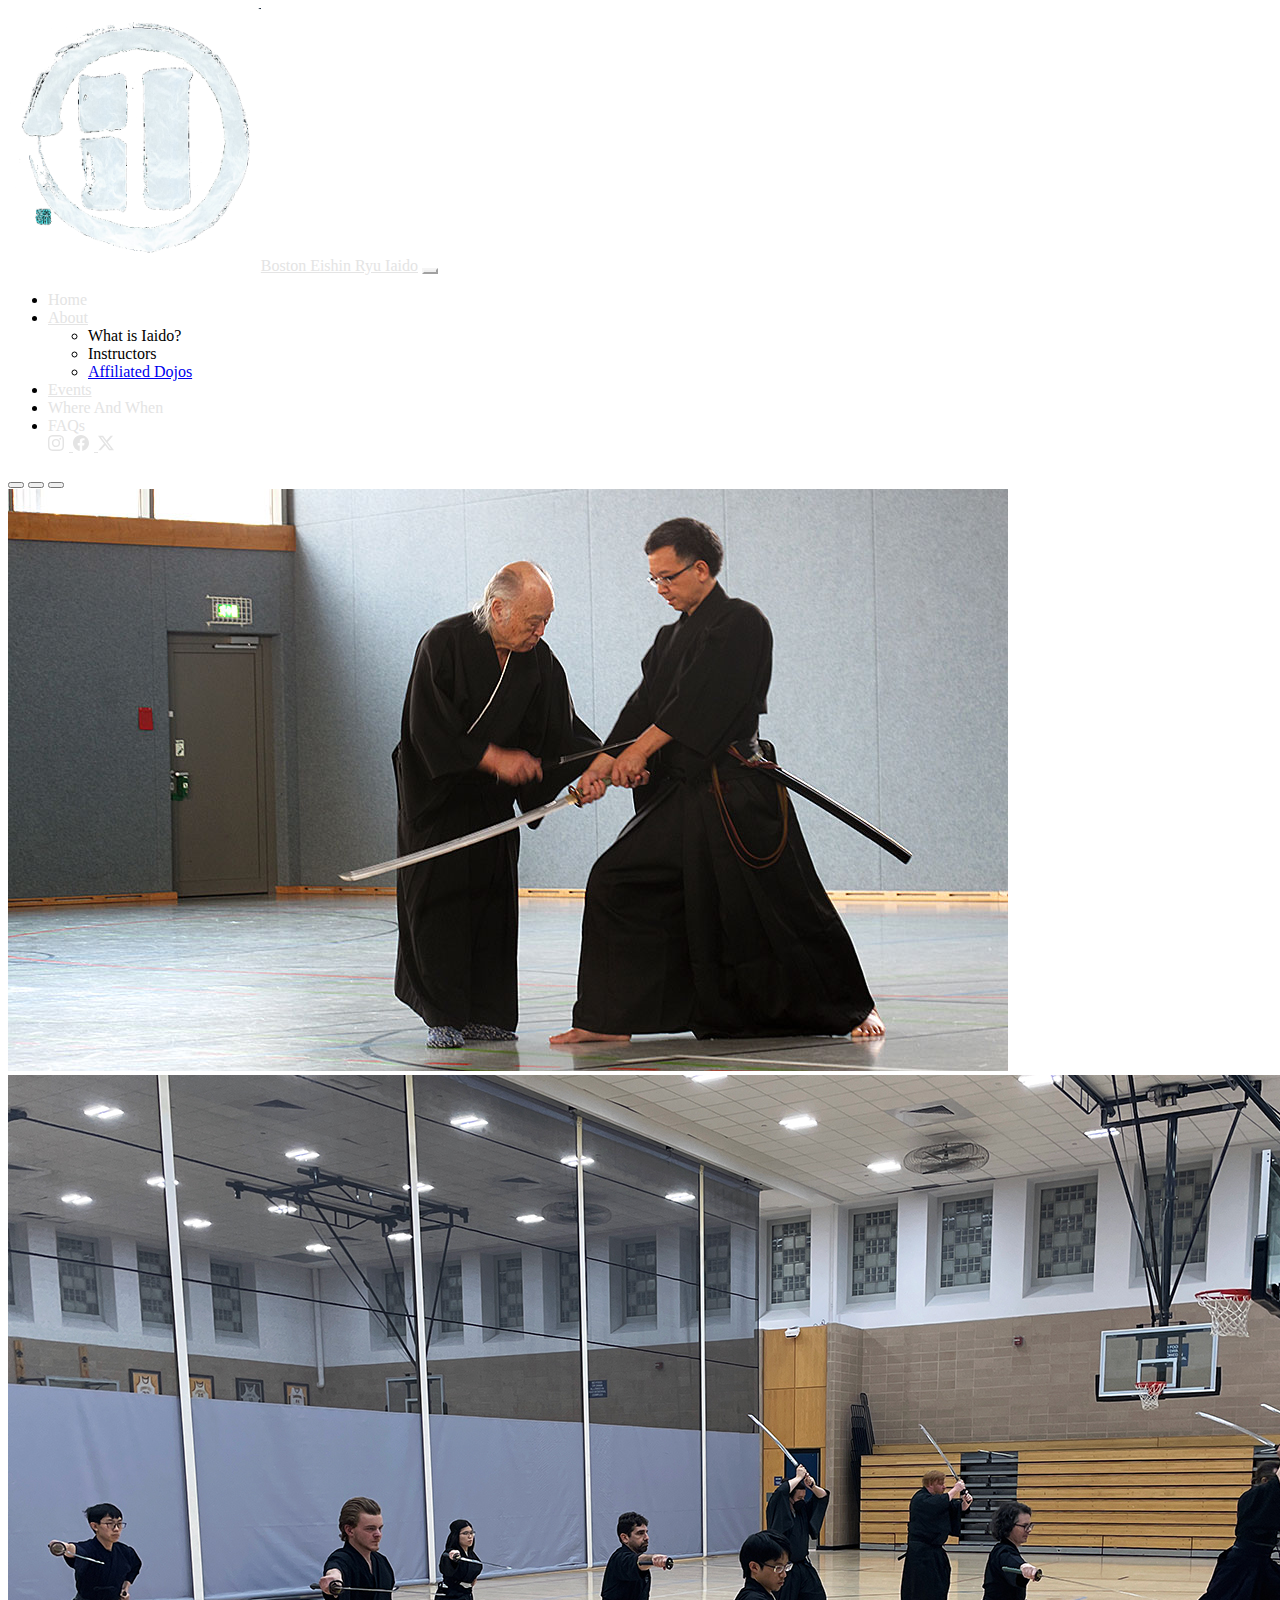
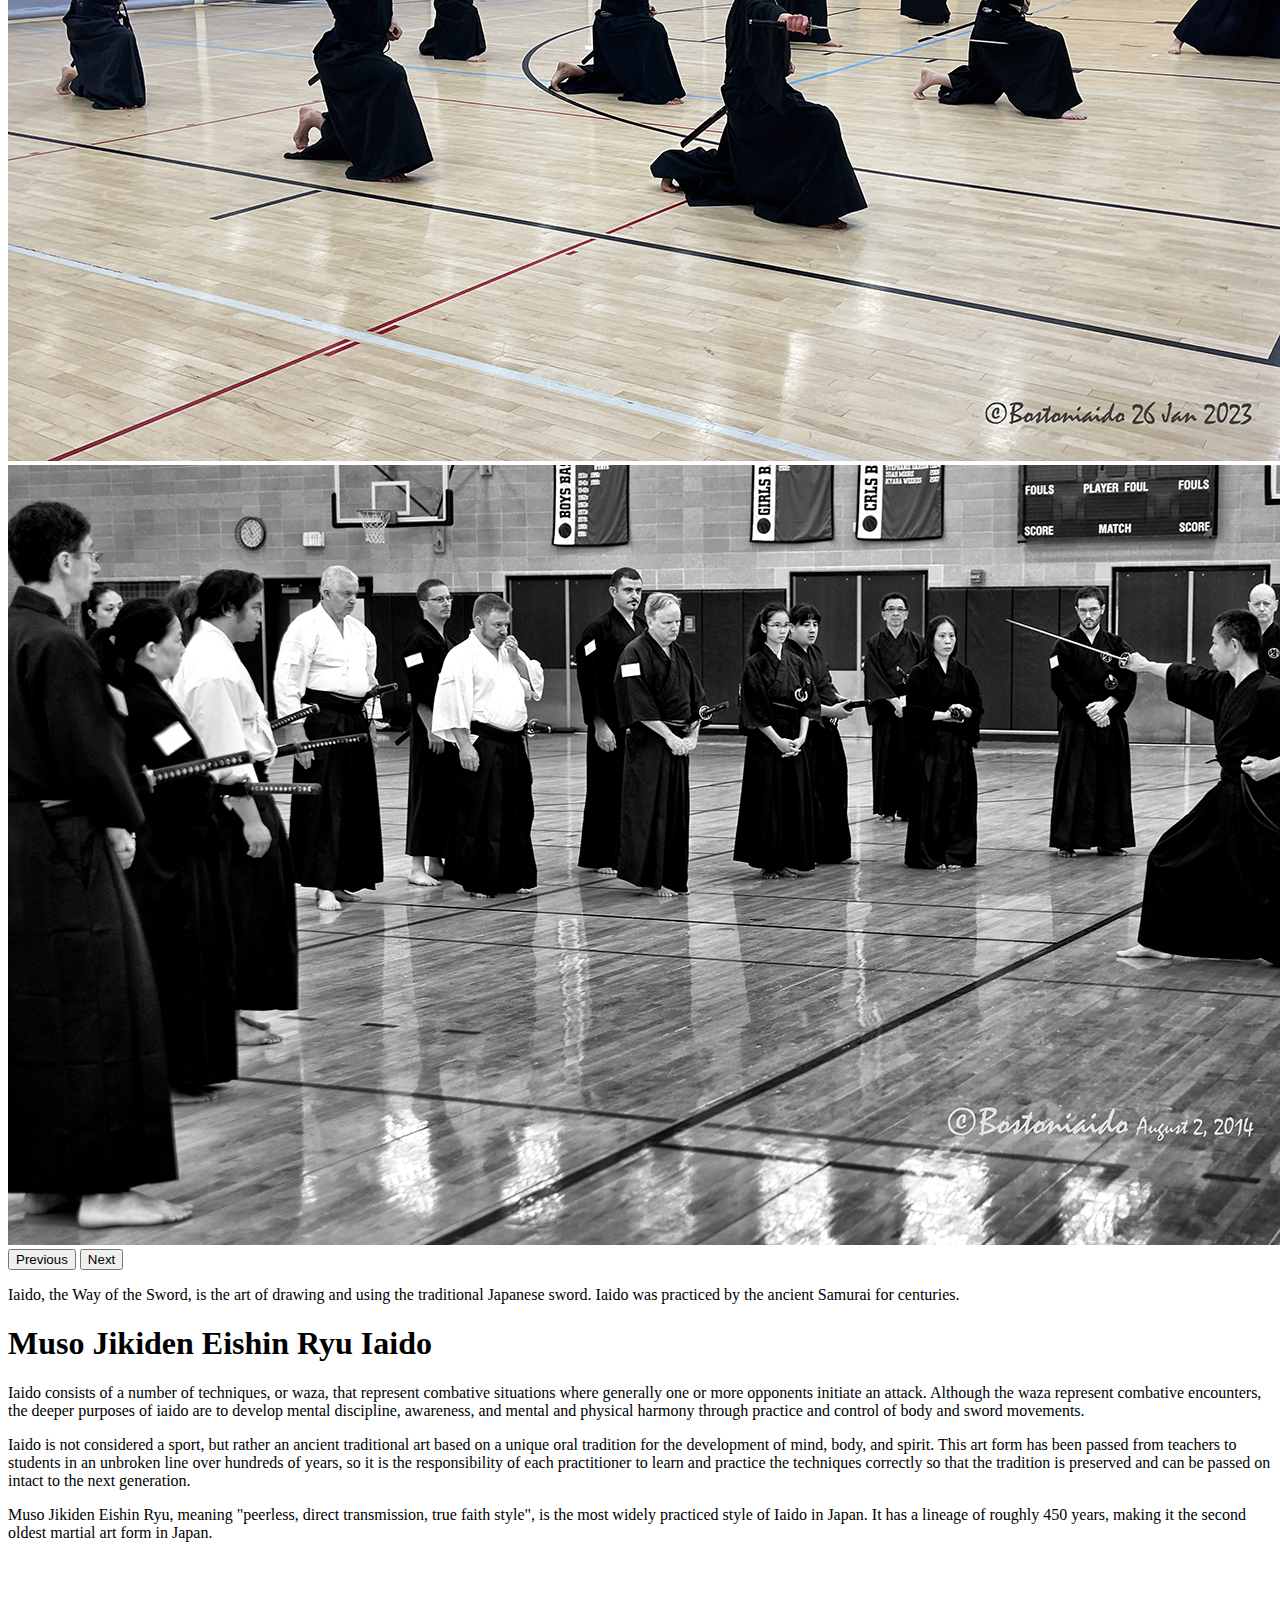
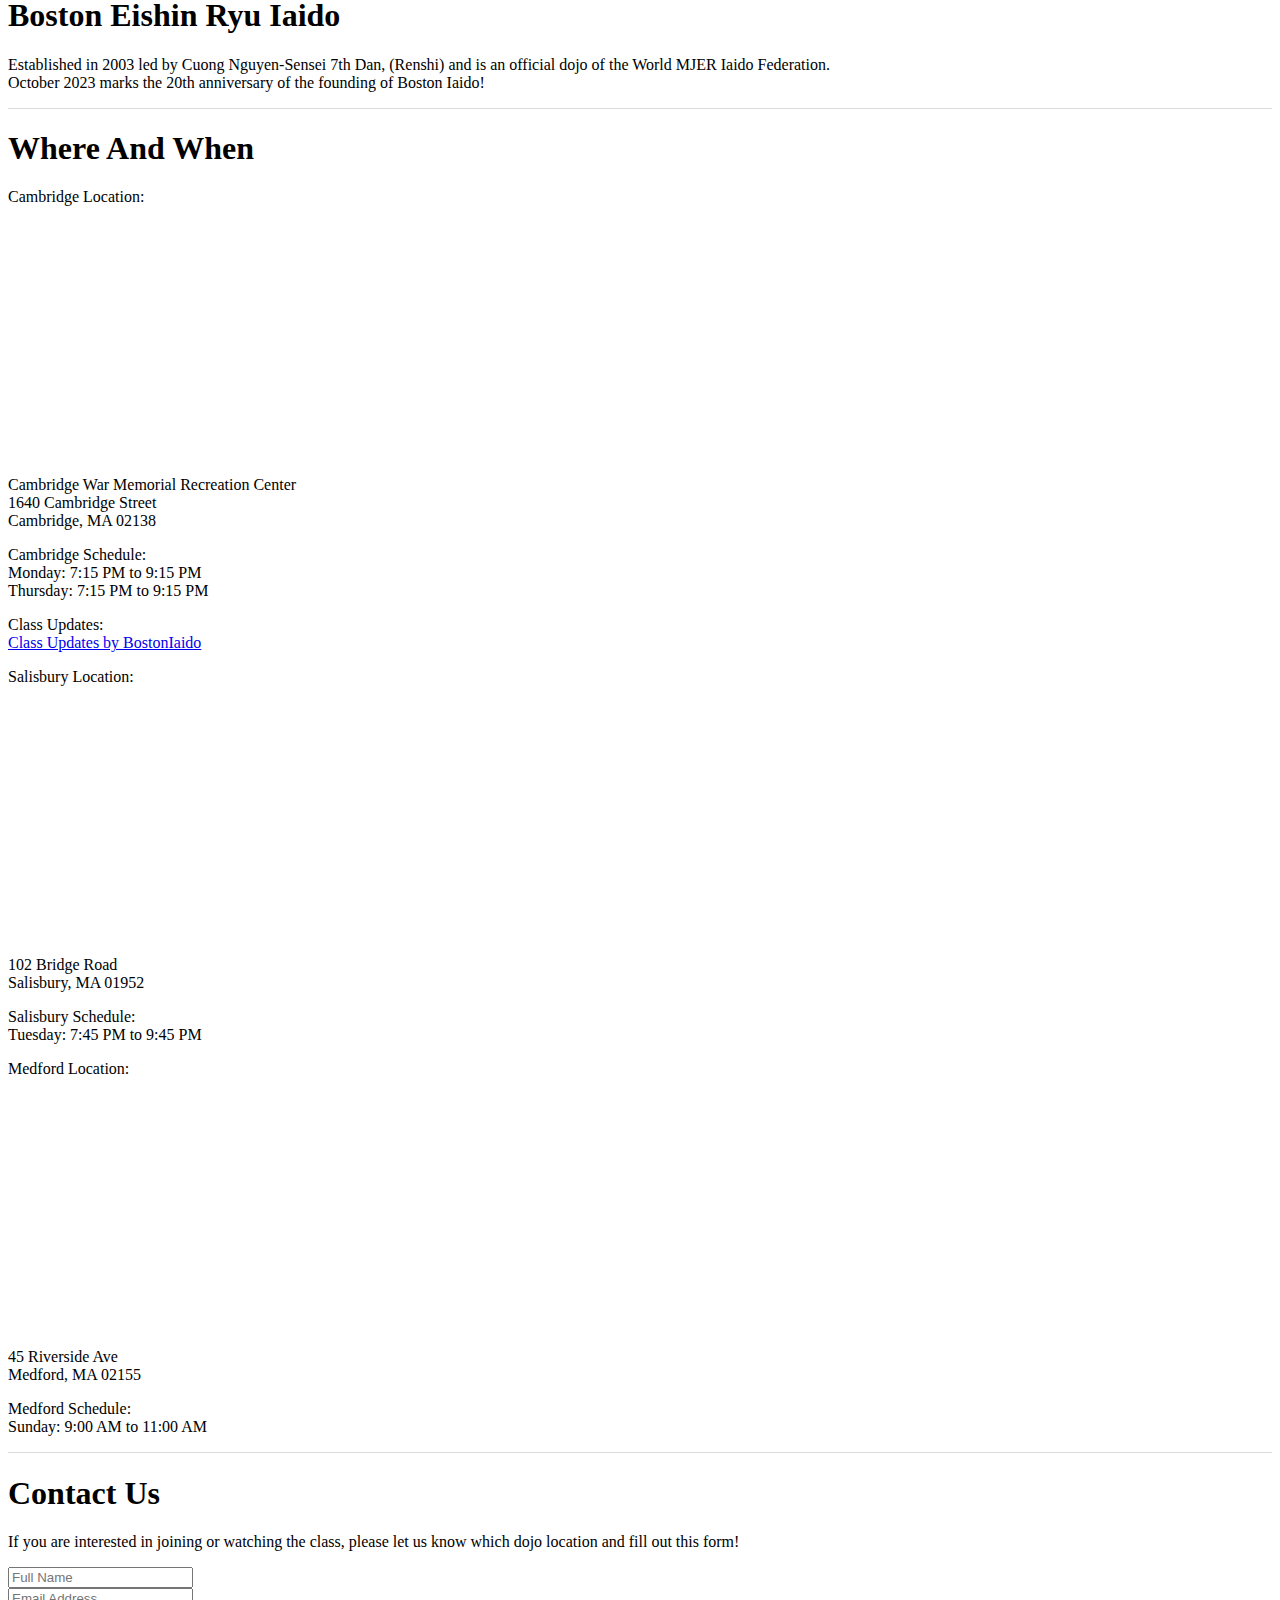
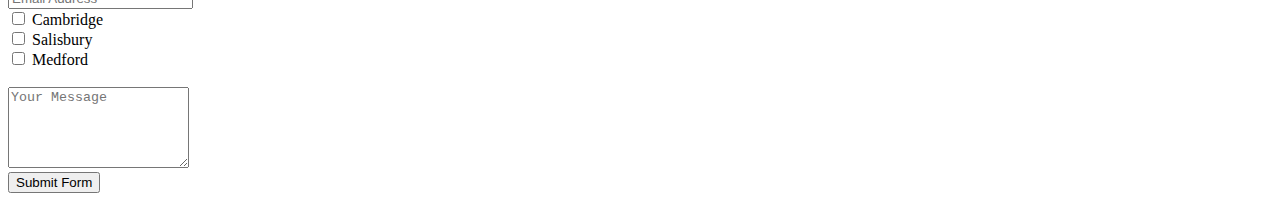
==== index.html @ 8127ebe7 "Changed type to button" ====
<!doctype html>
<html lang="en">

<head>
  <link rel="icon" href="/favicon.ico" type="image/x-icon">
  <link rel="shortcut icon" href="/favicon.ico" type="image/x-icon">

  <!-- Google tag (gtag.js) -->
  <script async src="https://www.googletagmanager.com/gtag/js?id=G-8R2C1CS8EH"></script>
  <script>
   window.dataLayer = window.dataLayer || [];
   function gtag(){dataLayer.push(arguments);}
   gtag('js', new Date());

   gtag('config', 'G-8R2C1CS8EH');
  </script>
  <!-- End Google tag (gtag.js) -->
  
  <!-- Microsoft Clarity -->
  <script type="text/javascript">
    (function(c,l,a,r,i,t,y){
        c[a]=c[a]||function(){(c[a].q=c[a].q||[]).push(arguments)};
        t=l.createElement(r);t.async=1;t.src="https://www.clarity.ms/tag/"+i;
        y=l.getElementsByTagName(r)[0];y.parentNode.insertBefore(t,y);
    })(window, document, "clarity", "script", "m8gwt86r9n");
</script>
<!-- End Microsoft Clarity -->
  <meta charset="utf-8">
  <meta name="viewport" content="width=device-width, initial-scale=1">
  <title>Boston Iaido</title>
  <link href="https://cdn.jsdelivr.net/npm/bootstrap@5.2.3/dist/css/bootstrap.min.css" rel="stylesheet"
    integrity="sha384-rbsA2VBKQhggwzxH7pPCaAqO46MgnOM80zW1RWuH61DGLwZJEdK2Kadq2F9CUG65" crossorigin="anonymous">
  <link href="style.css" rel="stylesheet">
</head>

<body>
  <!-- navigation -->
  <nav class="navbar navbar-expand-lg bg-dark">
    <div class="container">
      <a class="navbar-brand" href="#"><img src="20090302-BostonIaidoMon-white.png"
          class="logo d-inline-block align-middle" alt="..." />Boston Eishin Ryu Iaido</a>
      <button class="navbar-toggler ml-auto custom-toggler" type="button" data-bs-toggle="collapse" data-bs-target="#navbarSupportedContent"
        aria-controls="navbarSupportedContent" aria-expanded="false" aria-label="Toggle navigation">
        <span class="navbar-toggler-icon"></span>
      </button>
      <div class="collapse navbar-collapse" id="navbarSupportedContent">
        <ul class="navbar-nav me-auto mb-2 mb-lg-0">
          <li class="nav-item">
            <a class="nav-link active" aria-current="page" role="button" id="home">Home</a>
          </li>
          <li class="nav-item dropdown">
            <a class="nav-link dropdown-toggle" href="#" role="button" data-bs-toggle="dropdown" aria-expanded="false">
              About</a>
            <ul class="dropdown-menu">
              <li><a class="dropdown-item" role="button" id="history">What is Iaido?</a></li>
              <li><a class="dropdown-item" role="button" id="instructors">Instructors</a></li>
              <li><a class="dropdown-item" href="https://mjer-iaido.github.io/en/dojos/" id="dojos">Affiliated Dojos</a></li>
            </ul>
          </li>
          <li class="nav-item">
            <a class="nav-link" href="#events" id="events">Events</a>
          </li>
          <li class="nav-item">
            <a class="nav-link" role="button" id="location">Where And When</a>
          </li>
          <li class="nav-item">
            <a class="nav-link" role="#faqs" id="faqs">FAQs</a>
          </li>
          <!-- <li class="nav-item">
            <a class="nav-link" role="button" id="contact">Contact Us</a>
          </li> -->
          <div>
            <div class="d-flex ms-auto">
            <a class="nav-link" href="https://www.instagram.com/boston.iaido/">
              <svg style="margin-right: 5px;" xmlns="http://www.w3.org/2000/svg" width="16" height="16" fill="currentColor" class="bi bi-instagram" viewBox="0 0 16 16">
                <path d="M8 0C5.829 0 5.556.01 4.703.048 3.85.088 3.269.222 2.76.42a3.9 3.9 0 0 0-1.417.923A3.9 3.9 0 0 0 .42 2.76C.222 3.268.087 3.85.048 4.7.01 5.555 0 5.827 0 8.001c0 2.172.01 2.444.048 3.297.04.852.174 1.433.372 1.942.205.526.478.972.923 1.417.444.445.89.719 1.416.923.51.198 1.09.333 1.942.372C5.555 15.99 5.827 16 8 16s2.444-.01 3.298-.048c.851-.04 1.434-.174 1.943-.372a3.9 3.9 0 0 0 1.416-.923c.445-.445.718-.891.923-1.417.197-.509.332-1.09.372-1.942C15.99 10.445 16 10.173 16 8s-.01-2.445-.048-3.299c-.04-.851-.175-1.433-.372-1.941a3.9 3.9 0 0 0-.923-1.417A3.9 3.9 0 0 0 13.24.42c-.51-.198-1.092-.333-1.943-.372C10.443.01 10.172 0 7.998 0zm-.717 1.442h.718c2.136 0 2.389.007 3.232.046.78.035 1.204.166 1.486.275.373.145.64.319.92.599s.453.546.598.92c.11.281.24.705.275 1.485.039.843.047 1.096.047 3.231s-.008 2.389-.047 3.232c-.035.78-.166 1.203-.275 1.485a2.5 2.5 0 0 1-.599.919c-.28.28-.546.453-.92.598-.28.11-.704.24-1.485.276-.843.038-1.096.047-3.232.047s-2.39-.009-3.233-.047c-.78-.036-1.203-.166-1.485-.276a2.5 2.5 0 0 1-.92-.598 2.5 2.5 0 0 1-.6-.92c-.109-.281-.24-.705-.275-1.485-.038-.843-.046-1.096-.046-3.233s.008-2.388.046-3.231c.036-.78.166-1.204.276-1.486.145-.373.319-.64.599-.92s.546-.453.92-.598c.282-.11.705-.24 1.485-.276.738-.034 1.024-.044 2.515-.045zm4.988 1.328a.96.96 0 1 0 0 1.92.96.96 0 0 0 0-1.92m-4.27 1.122a4.109 4.109 0 1 0 0 8.217 4.109 4.109 0 0 0 0-8.217m0 1.441a2.667 2.667 0 1 1 0 5.334 2.667 2.667 0 0 1 0-5.334"/>
              </svg>
            </a>
            <a class="nav-link" href="https://www.facebook.com/iaido.Boston">
              <svg style="margin-right: 5px;" xmlns="http://www.w3.org/2000/svg" width="16" height="16" fill="currentColor" class="bi bi-facebook" viewBox="0 0 16 16">
                <path d="M16 8.049c0-4.446-3.582-8.05-8-8.05C3.58 0-.002 3.603-.002 8.05c0 4.017 2.926 7.347 6.75 7.951v-5.625h-2.03V8.05H6.75V6.275c0-2.017 1.195-3.131 3.022-3.131.876 0 1.791.157 1.791.157v1.98h-1.009c-.993 0-1.303.621-1.303 1.258v1.51h2.218l-.354 2.326H9.25V16c3.824-.604 6.75-3.934 6.75-7.951"/>
              </svg>
            </a>
            <a class="nav-link" href="https://twitter.com/bostoniaido">
              <svg style="margin-right: 5px;" xmlns="http://www.w3.org/2000/svg" width="16" height="16" fill="currentColor" class="bi bi-twitter-x" viewBox="0 0 16 16">
                <path d="M12.6.75h2.454l-5.36 6.142L16 15.25h-4.937l-3.867-5.07-4.425 5.07H.316l5.733-6.57L0 .75h5.063l3.495 4.633L12.601.75Zm-.86 13.028h1.36L4.323 2.145H2.865z"/>
              </svg>
            </a>
            </div>
          </div>
        </ul>
      </div>
    </div>
  </nav>
  <!-- end navigation-->

  <!-- Space -->
  <div class="mt-5 mb-3" id="spacer"></div>

  <!-- Main Content Starts -->
  <div id="main">
  <!-- Carousel -->
  <!-- Putting this section into container with pb 4. Will modify spacing -->
  <div class="bottom-section-underline">
    <div class="container pb-4">
      <div id="carouselExampleFade" class="container carousel slide carousel-fade" data-bs-ride="carousel">
        <div class="carousel-indicators">
          <button type="button" data-bs-target="#carouselExampleIndicators" data-bs-slide-to="0" class="active"
            aria-current="true" aria-label="Slide 1"></button>
          <button type="button" data-bs-target="#carouselExampleIndicators" data-bs-slide-to="1"
            aria-label="Slide 2"></button>
          <button type="button" data-bs-target="#carouselExampleIndicators" data-bs-slide-to="2"
            aria-label="Slide 3"></button>
        </div>
        <div class="carousel-inner">
          <div class="carousel-item active" data-bs-interval="5000">
            <img src="IMG_1654w.jpg" class="d-block w-100" alt="...">
          </div>
          <div class="carousel-item" data-bs-interval="5000">
            <img src="IMG_5728aw.jpg" class="d-block w-100" alt="...">
          </div>
          <div class="carousel-item" data-bs-interval="5000">
            <img src="P1050290_08022014aw.jpg" class="d-block w-100" alt="...">
          </div>
        </div>
        <button class="carousel-control-prev" type="button" data-bs-target="#carouselExampleFade" data-bs-slide="prev">
          <span class="carousel-control-prev-icon" aria-hidden="true"></span>
          <span class="visually-hidden">Previous</span>
        </button>
        <button class="carousel-control-next" type="button" data-bs-target="#carouselExampleFade" data-bs-slide="next">
          <span class="carousel-control-next-icon" aria-hidden="true"></span>
          <span class="visually-hidden">Next</span>
        </button>
      </div>

      <div class="container mt-4 pb-4">
        <p class="text-center lead"> Iaido, the Way of the Sword, is the art of drawing and using the traditional
          Japanese sword. Iaido was practiced by the ancient Samurai for centuries.</p>
      </div>

      <div class="container">
        <h1 class="text-center display-6 mb-3 fw-semibold lh-small">Muso Jikiden Eishin Ryu Iaido</h1>
        <p class="">Iaido consists of a number of techniques, or waza, that represent combative situations where
          generally one or more opponents initiate an attack. Although the waza represent combative encounters, the
          deeper purposes of iaido are to develop mental discipline, awareness, and mental and physical harmony through
          practice and control of body and sword movements.

        <p class="">Iaido is not considered a sport, but rather an ancient traditional art based on a unique oral
          tradition for the development of mind, body, and spirit. This art form has been passed from teachers to
          students in an unbroken line over hundreds of years, so it is the responsibility of each practitioner to learn
          and practice the techniques correctly so that the tradition is preserved and can be passed on intact to the
          next generation. </p>

        <p class="">Muso Jikiden Eishin Ryu, meaning "peerless, direct transmission, true faith style", is the most
          widely practiced style of Iaido in Japan. It has a lineage of roughly 450 years, making it the second oldest
          martial art form in Japan.</p>
      </div>
<br>
      <div class="container">
        <h1 class="text-center display-6 mb-3 fw-semibold lh-small">Boston Eishin Ryu Iaido</h1>
        <p class="text-center">Established in 2003 led by Cuong Nguyen-Sensei 7th Dan, (Renshi) and is an official dojo of the World MJER Iaido Federation. <br> October 2023 marks the 20th anniversary of the founding of Boston Iaido!</p>
      </div>
    </div>
  </div>

  <!-- Class Schedule -->
  <div class="bottom-section-underline">
    <div class="mt-5 mb-3" id="spacer">
      <div class="container">
        <h1 class="text-center display-6 mb-3 fw-semibold lh-small" id="location">Where And When</h1>
        <div class="row justify-content-center">
          <div class="row">
            <div class="col">
              <p>Cambridge Location:<br>
                <div>
                <iframe
                  src="https://www.google.com/maps/embed?pb=!1m18!1m12!1m3!1d3505.1756891454265!2d-71.10993557461218!3d42.37471402663452!2m3!1f0!2f0!3f0!3m2!1i1024!2i768!4f13.1!3m3!1m2!1s0x89e37716f3ce0889%3A0x60896f2ae8ddbfac!2sBoston%20Iaido!5e0!3m2!1sen!2sus!4v1702438187904!5m2!1sen!2sus"
                  width="250" height="250" style="border:0;" allowfullscreen="" loading="lazy"
                  referrerpolicy="no-referrer-when-downgrade"></iframe><br>
              </div>
                  Cambridge War Memorial Recreation Center<br>
                  1640 Cambridge Street<br>
                  Cambridge, MA 02138</p>
                </div>
                <div class="col">
                  <p>Cambridge Schedule:<br>
                    Monday: 7:15 PM to 9:15 PM<br>
                    Thursday: 7:15 PM to 9:15 PM</p>
                </div>
                <div class="col-sm-4">
                  <p>Class Updates:<br>
                    <a class="twitter-timeline" data-width="520" data-height="300" data-theme="light"
                      href="https://twitter.com/bostoniaido?ref_src=twsrc%5Etfw" data-tweet-limit="1"
                      data-aria-polite="assertive">Class Updates by BostonIaido</a>
                </div>
              </div>
              <div class="row">
                <div class="col">
                  <p>Salisbury Location:<br>
                  <div>
                    <iframe src="https://www.google.com/maps/embed?pb=!1m18!1m12!1m3!1d13920.199470146217!2d-70.8820164694001!3d42.8229779722617!2m3!1f0!2f0!3f0!3m2!1i1024!2i768!4f13.1!3m3!1m2!1s0x89e2e1fc17c8e2f3%3A0xda9ff8179cc2cdf3!2sInternal%20Arts%20New%20England!5e0!3m2!1sen!2sus!4v1701328123618!5m2!1sen!2sus" width="250" height="250" style="border:0;" allowfullscreen="" loading="lazy" referrerpolicy="no-referrer-when-downgrade"></iframe><br>
                  </div>
                      102 Bridge Road<br>
                      Salisbury, MA 01952</p>
                    </div>
                    <div class="col">
                      <p>Salisbury Schedule:<br>
                        Tuesday: 7:45 PM to 9:45 PM<br>
                      </p>
                    </div>
                    <div class="col">
                    </div>
                  </div>
                  <div class="row">
                    <div class="col">
                      <p>Medford Location:<br>
                      <div>
                        <iframe src="https://www.google.com/maps/embed?pb=!1m14!1m8!1m3!1d2945.4896336149022!2d-71.10939295662307!3d42.4173117334005!3m2!1i1024!2i768!4f13.1!3m3!1m2!1s0x89e3714a7450a081%3A0xce5583c9da882e5b!2sXtreme%20Ninja%20Martial%20Arts%20%26%20Fitness%20Center!5e0!3m2!1sen!2sus!4v1722006908673!5m2!1sen!2sus" width="250" height="250" style="border:0;" allowfullscreen="" loading="lazy" referrerpolicy="no-referrer-when-downgrade"></iframe><br>
                      </div>
                          45 Riverside Ave<br>
                          Medford, MA 02155</p>
                        </div>
                        <div class="col">
                          <p>Medford Schedule:<br>
                            Sunday: 9:00 AM to 11:00 AM<br>
                      </p>
                    </div>
                    <div class="col">
                    </div>
                  </div>
                </div>
              </div>
            </div>
          </div>

  <!-- Contact -->
  <div class="mt-5 mb-3" id="spacer"></div>
  <div class="container pb-4">
    <h1 class="text-center display-6 mb-3 fw-semibold lh-small" id="contact">Contact Us</h1>
    <div class="container">
      <p class="text-center">If you are interested in joining or watching the class, please let us know which dojo location and fill out this form!</p>
    </div>
    <div class="container">
      <form id="contactUsForm" target="_blank" action="https://formsubmit.co/2d13ee5b4ce63284cf2979c6ce5e3352" method="POST" id="contactUsForm">
        <div class="form-group">
          <div class="row">
            <div class="col">
              <input type="text" id="nameInput" name="name" class="form-control" placeholder="Full Name" required>
            </div>
            <div class="col">
              <input type="email" id="emailInput" name="email" class="form-control" placeholder="Email Address" required>
            </div>
              </div>
              <div class="form-check form-check-inline">
                  <input class="form-check-input" type="checkbox" name="dojo" value="Cambridge" id="camDojo">
                  <label class="form-check-label" for="cambridge">
                      Cambridge
                  </label>
              </div>
              <div class="form-check form-check-inline">
                  <input class="form-check-input" type="checkbox" name="dojo" value="Salisbury" id="salDojo">
                  <label class="form-check-label" for="salisbury">
                      Salisbury
                  </label>
              </div>
              <div class="form-check form-check-inline">
                  <input class="form-check-input" type="checkbox" name="dojo" value="Medford" id="medDojo">
                  <label class="form-check-label" for="malden">
                     Medford
                  </label>
          </div>
        </div>
        <div class="form-group">
          <br>
          <textarea placeholder="Your Message" id="messageInput" class="form-control" name="message" rows="5" required></textarea>
          <br>
        </div>
        <div class="d-grid gap-2">
          <button type="button" class="btn btn-dark btn-primary" id="btn">Submit Form</button>
      </div>
          <input type="hidden" name="_cc" value="cmtaylor@gmail.com,cmtaylor978@gmail.com">
          <input type="hidden" id="subjectline" name="_subject" value="Boston Iaido Interest!">
          <input type="hidden" id="dojoLine" name="dojo" value="dojo names should overwrite this">
      </form>
    </div>
  </div>
</div>
<!-- Main Content Ends -->

<div id="other"></div>


  <!-- JS script here -->
  <script src="https://code.jquery.com/jquery-1.12.0.min.js"></script>
  <script src="https://cdn.jsdelivr.net/npm/bootstrap@5.2.3/dist/js/bootstrap.bundle.min.js"
    integrity="sha384-kenU1KFdBIe4zVF0s0G1M5b4hcpxyD9F7jL+jjXkk+Q2h455rYXK/7HAuoJl+0I4"
    crossorigin="anonymous"></script>
  <script src="switch_view.js"></script>
  <script async src="https://platform.twitter.com/widgets.js" charset="utf-8"></script>

</body>

</html>
---- style.css ----
.navbar-nav .nav-link.active, .navbar-nav .show > .nav-link  {
    color: #E4E4E4;

}

.nav-link {
    color: #E4E4E4;

}

.custom-toggler .navbar-toggler-icon {
    background-image: url("data:image/svg+xml,%3csvg xmlns='http://www.w3.org/2000/svg' viewBox='0 0 32 32'%3e%3cpath stroke='rgba(245, 245, 245, 0.8)' stroke-linecap='round' stroke-miterlimit='10' stroke-width='2' d='M4 7h22M4 15h22M4 23h22'/%3e%3c/svg%3e");
}

.custom-toggler.navbar-toggler {
    border-color: whitesmoke;
}

.navbar-brand {
    color: #E4E4E4; 
}

.navbar-brand:hover {
    color: pink;
}

.nav-link:hover {
    color:rgb(0, 136, 255);
}

.logo {
    /* max-width: 35%; */
    width: 20%;
    height: auto;
}

.carousel-inner img {
    margin: auto;
    padding-top: 50;
}

.bottom-section-underline {
    border-bottom: 1px solid rgb(219, 217, 217);
}

.socials {
    margin-right: 10px;
}
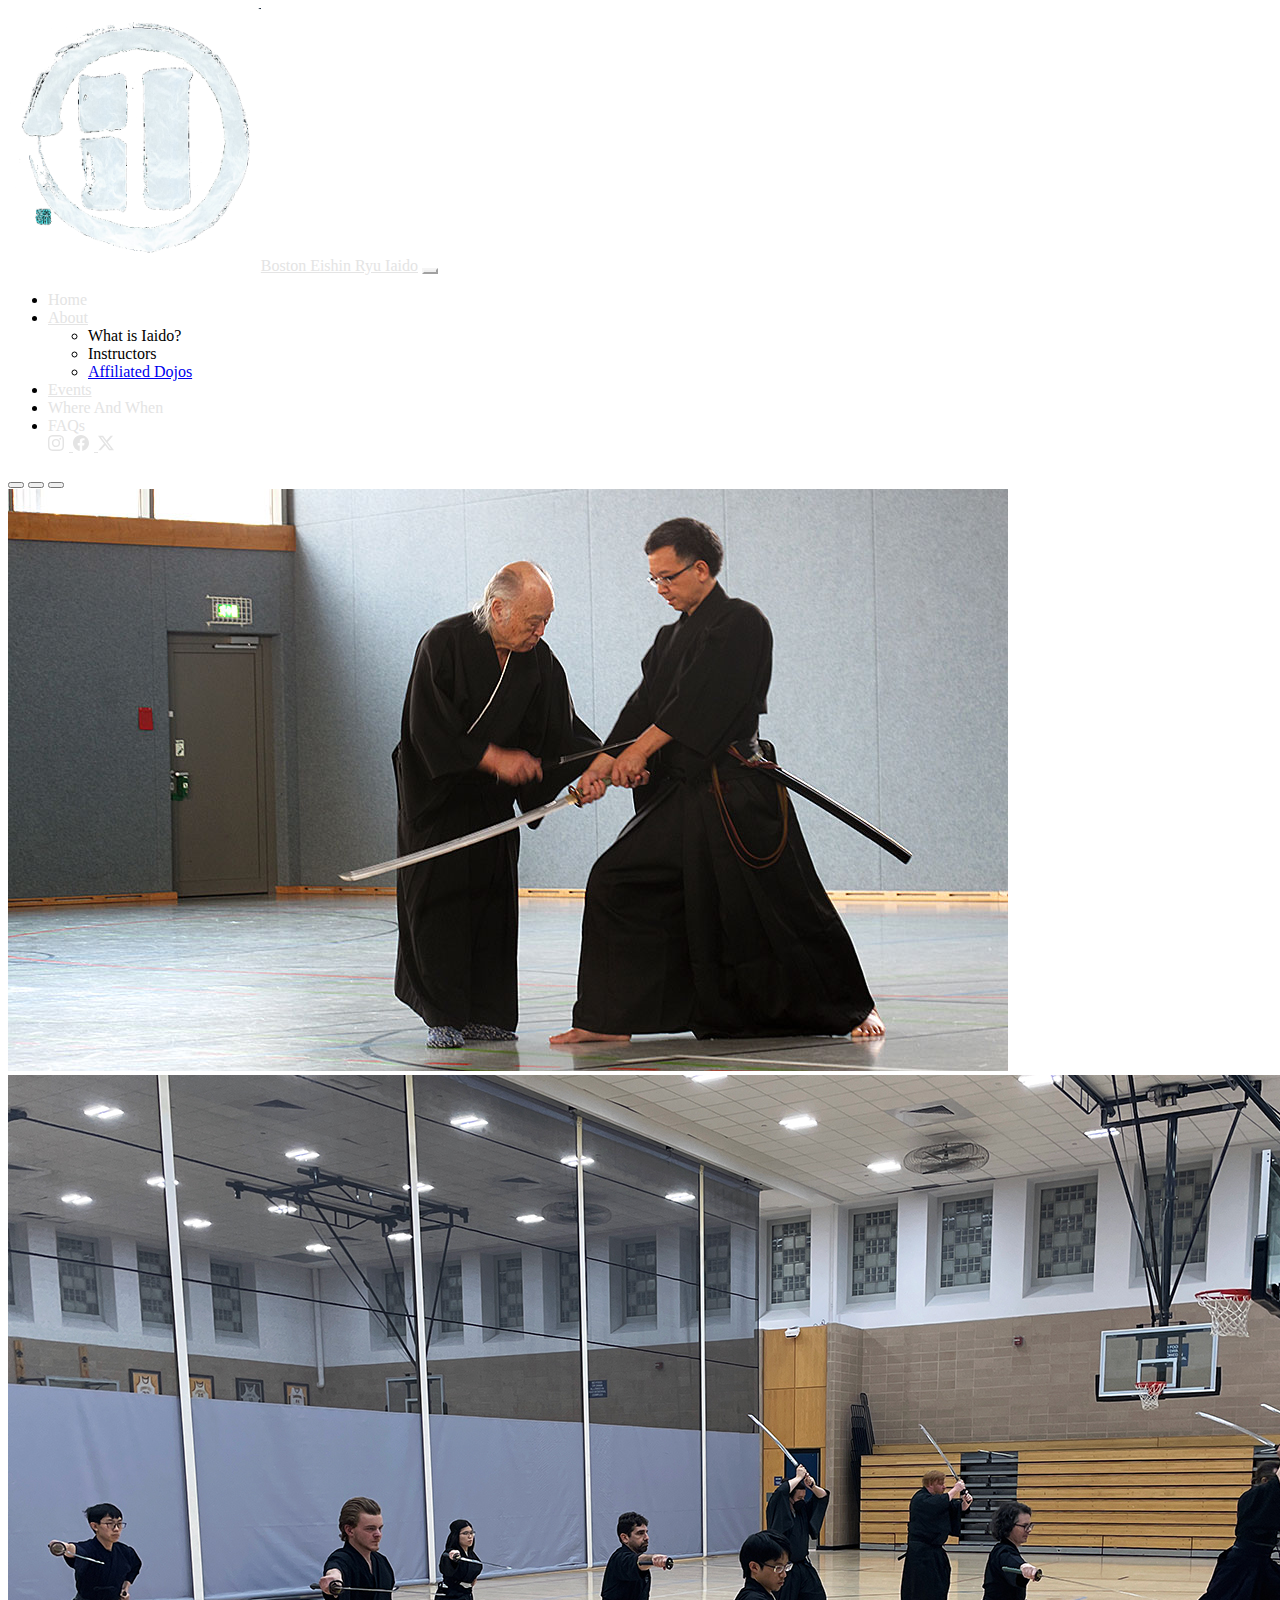
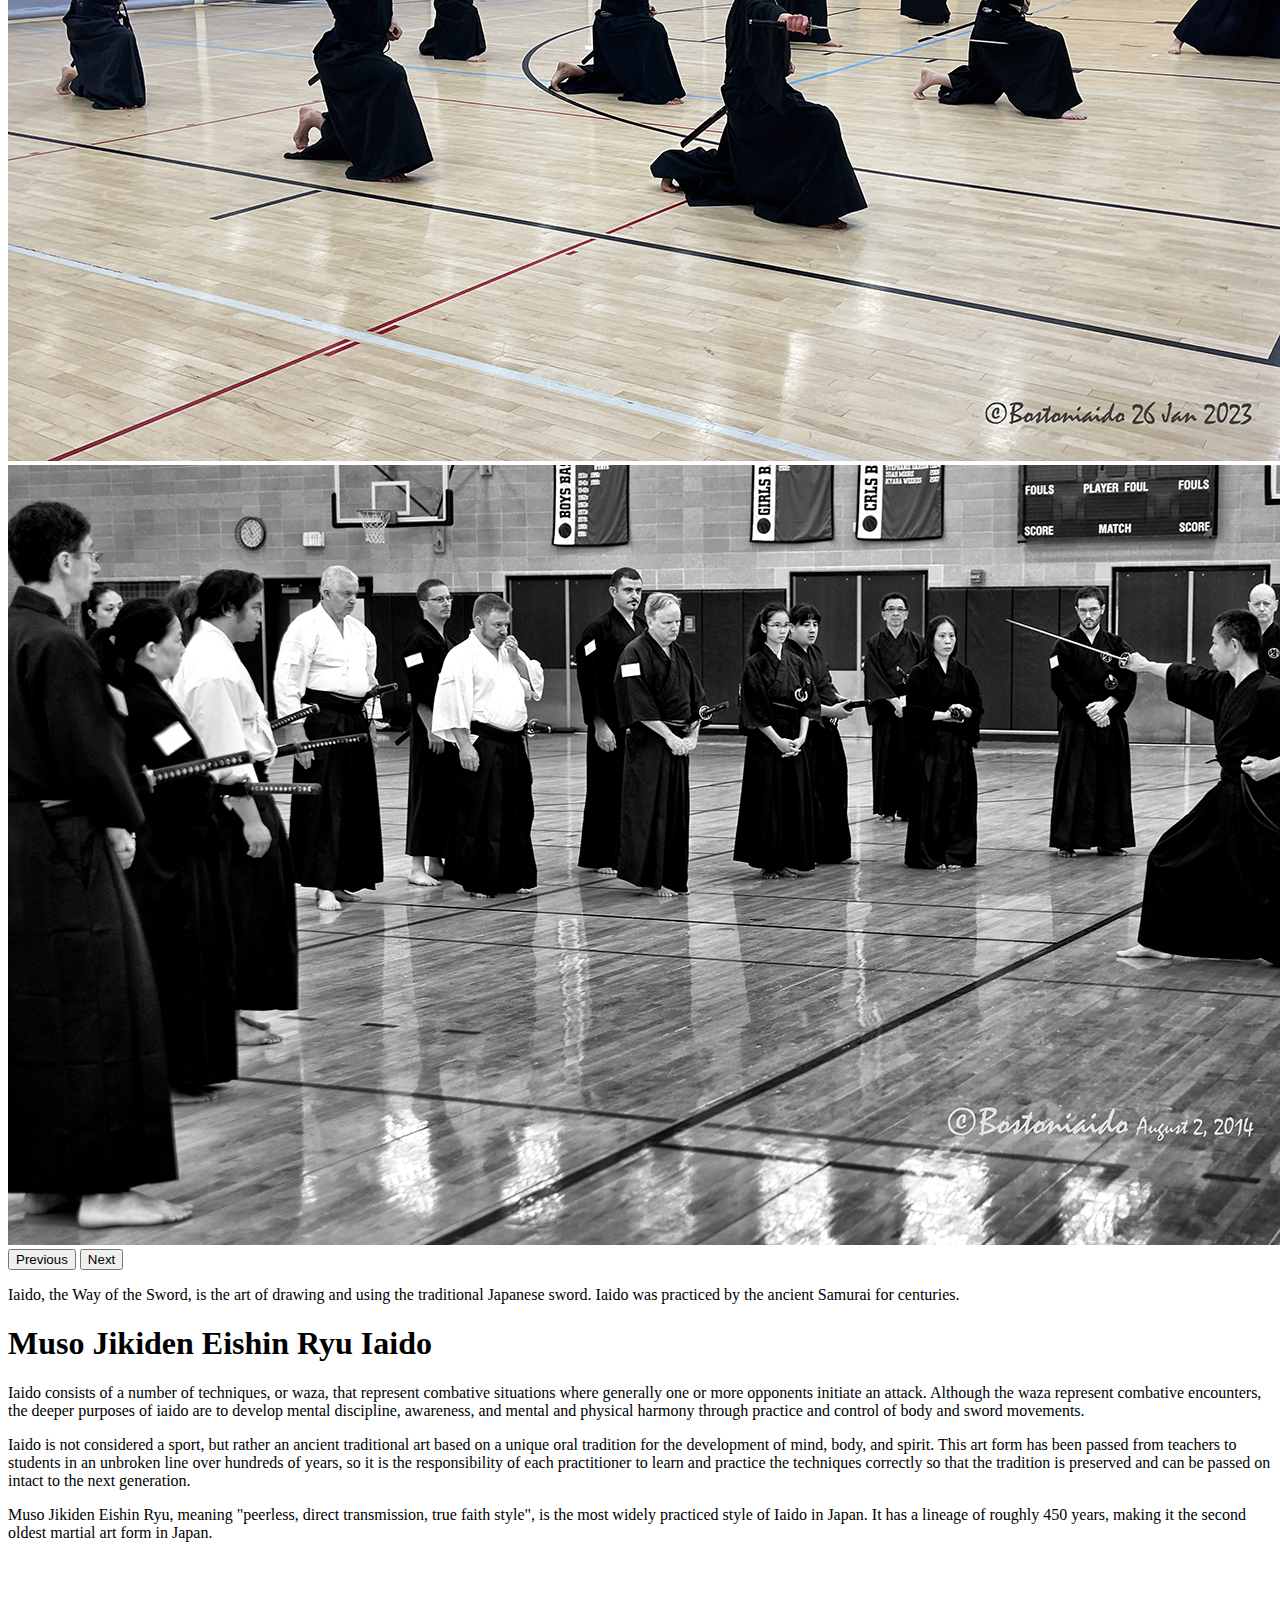
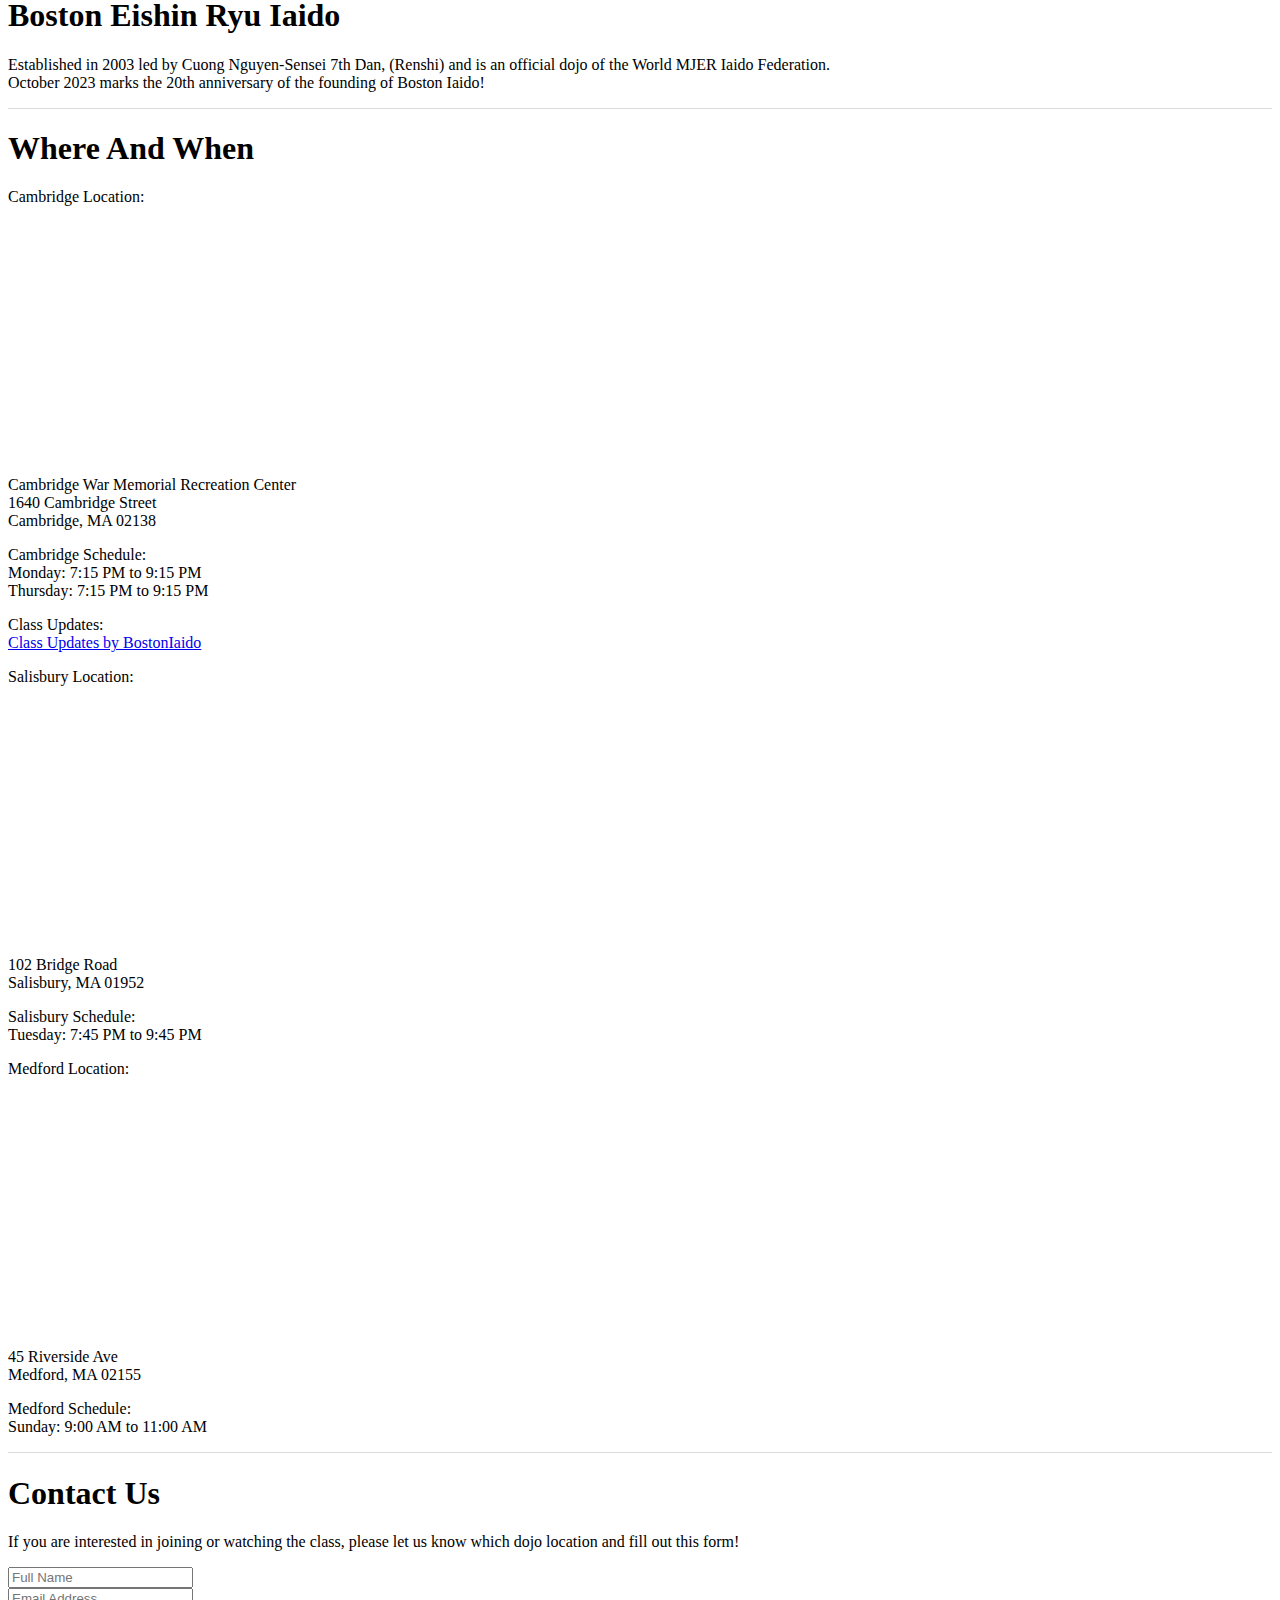
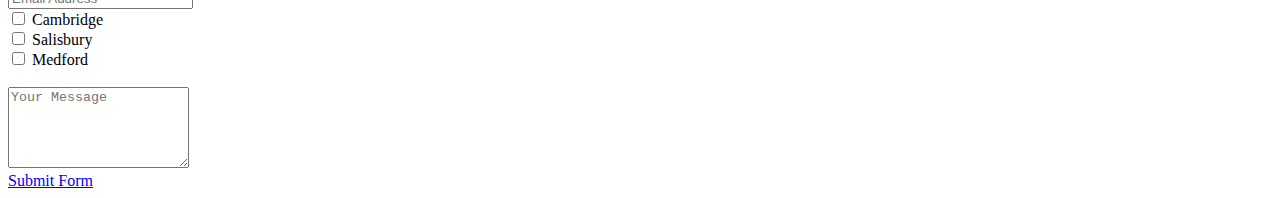
==== commit 235196f0: "Changed submit to href" ====
--- a/index.html
+++ b/index.html
@@ -276,7 +276,7 @@
           <br>
         </div>
         <div class="d-grid gap-2">
-          <button type="button" class="btn btn-dark btn-primary" id="btn">Submit Form</button>
+          <a id="btn" href="javascript:sendMail();" class="btn btn-dark btn-primary">Submit Form</a>
       </div>
           <input type="hidden" name="_cc" value="cmtaylor@gmail.com,cmtaylor978@gmail.com">
           <input type="hidden" id="subjectline" name="_subject" value="Boston Iaido Interest!">
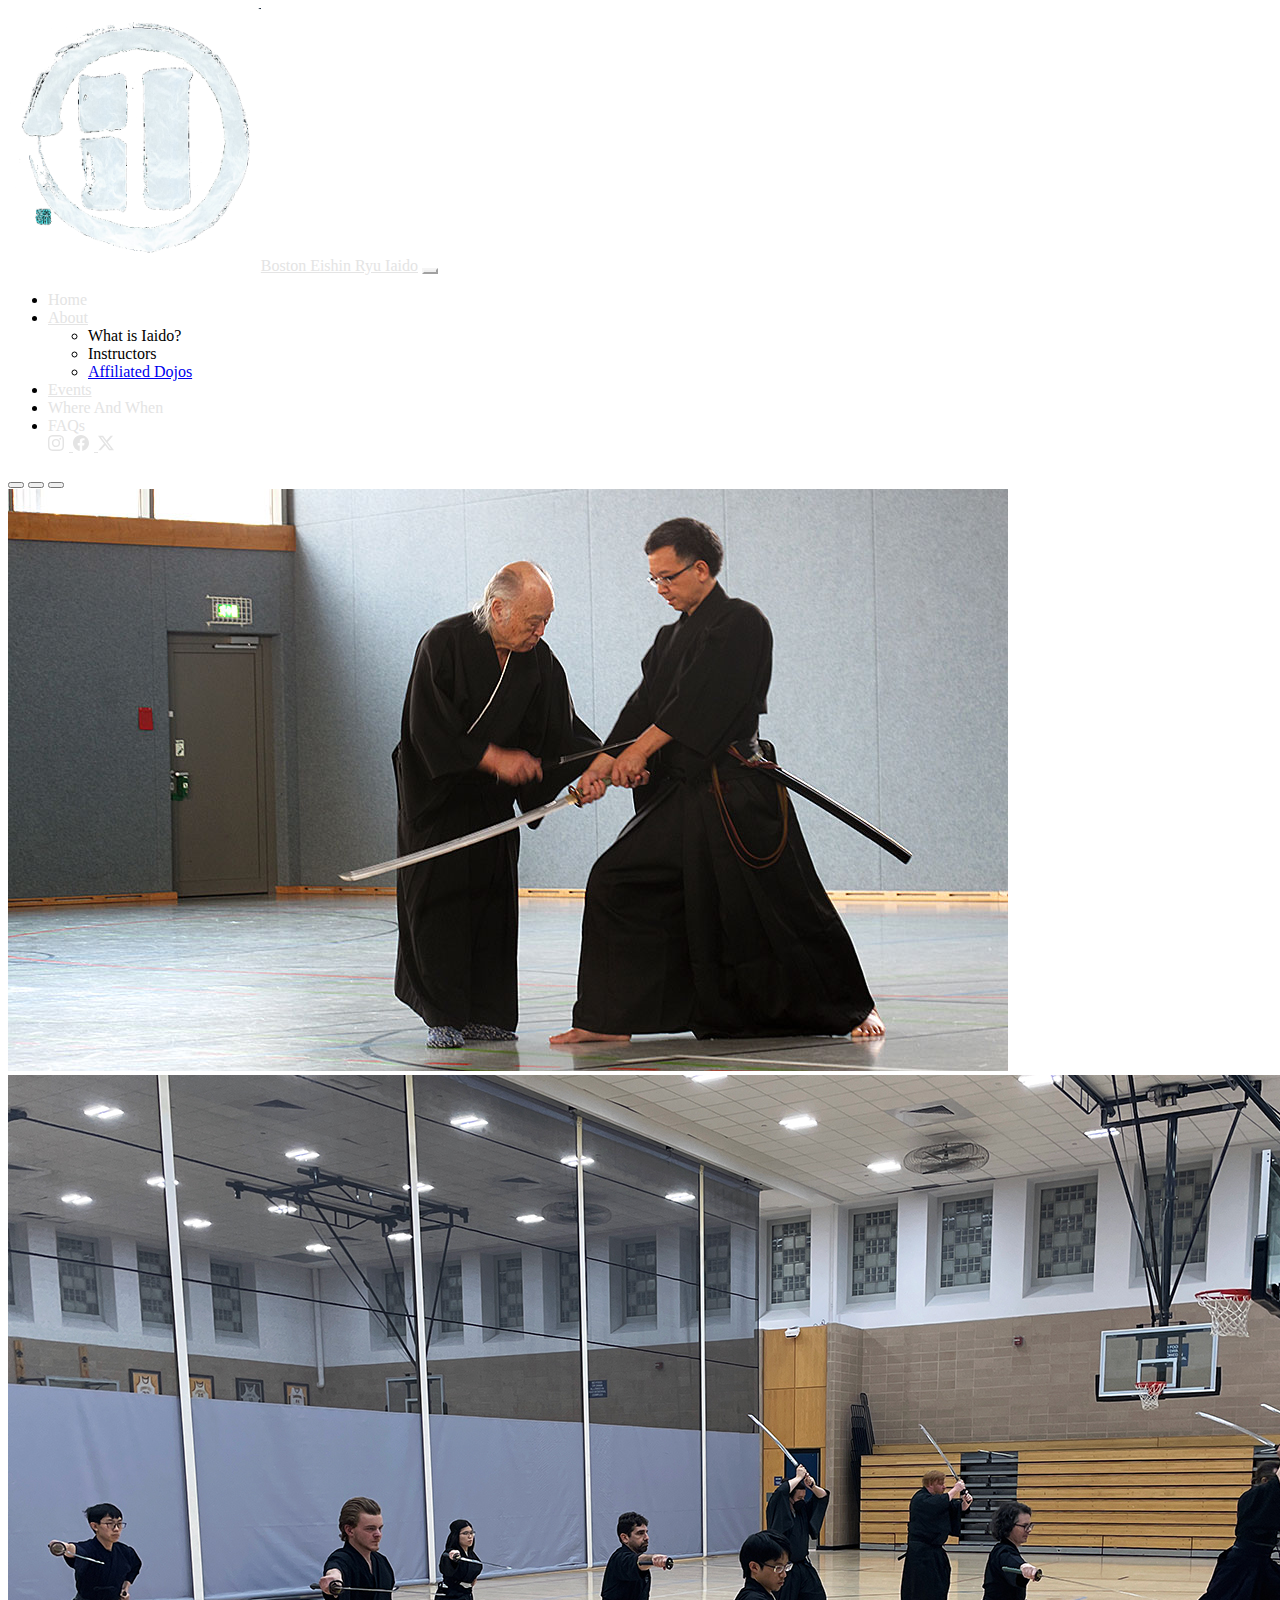
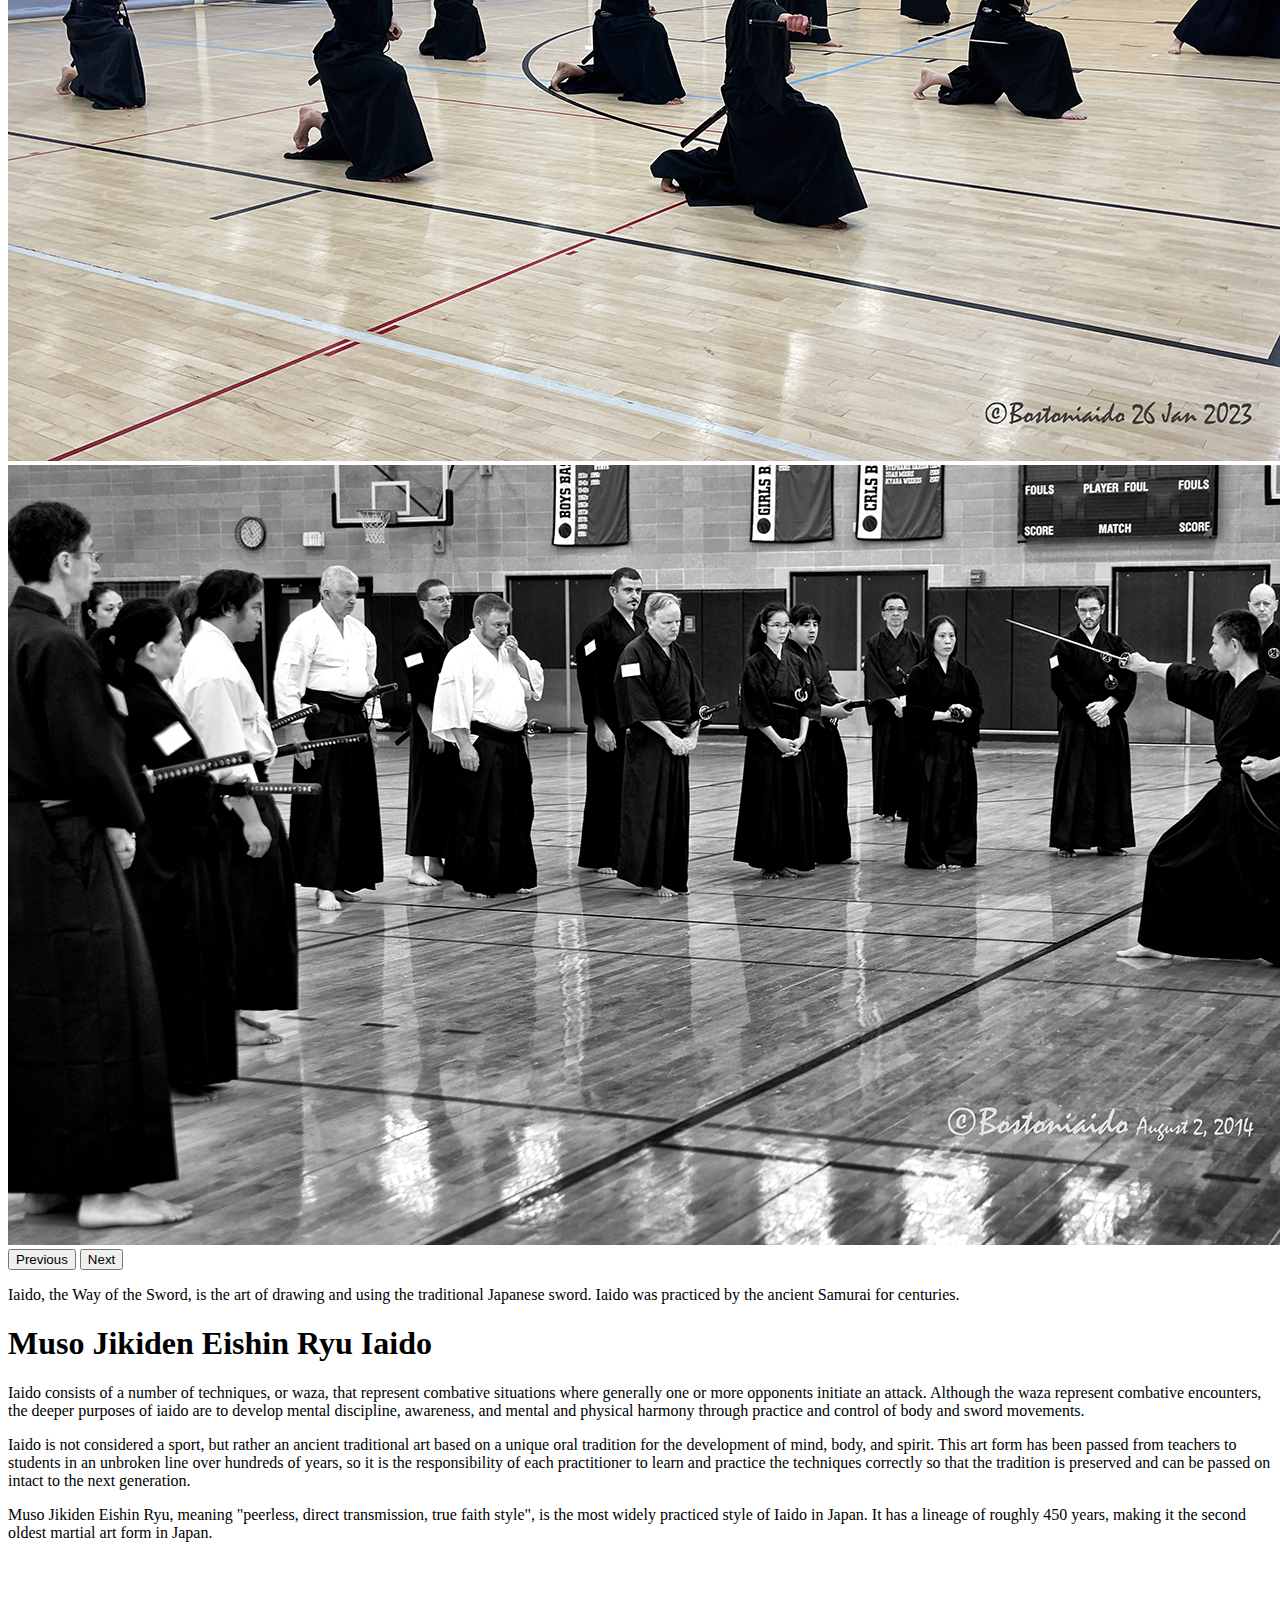
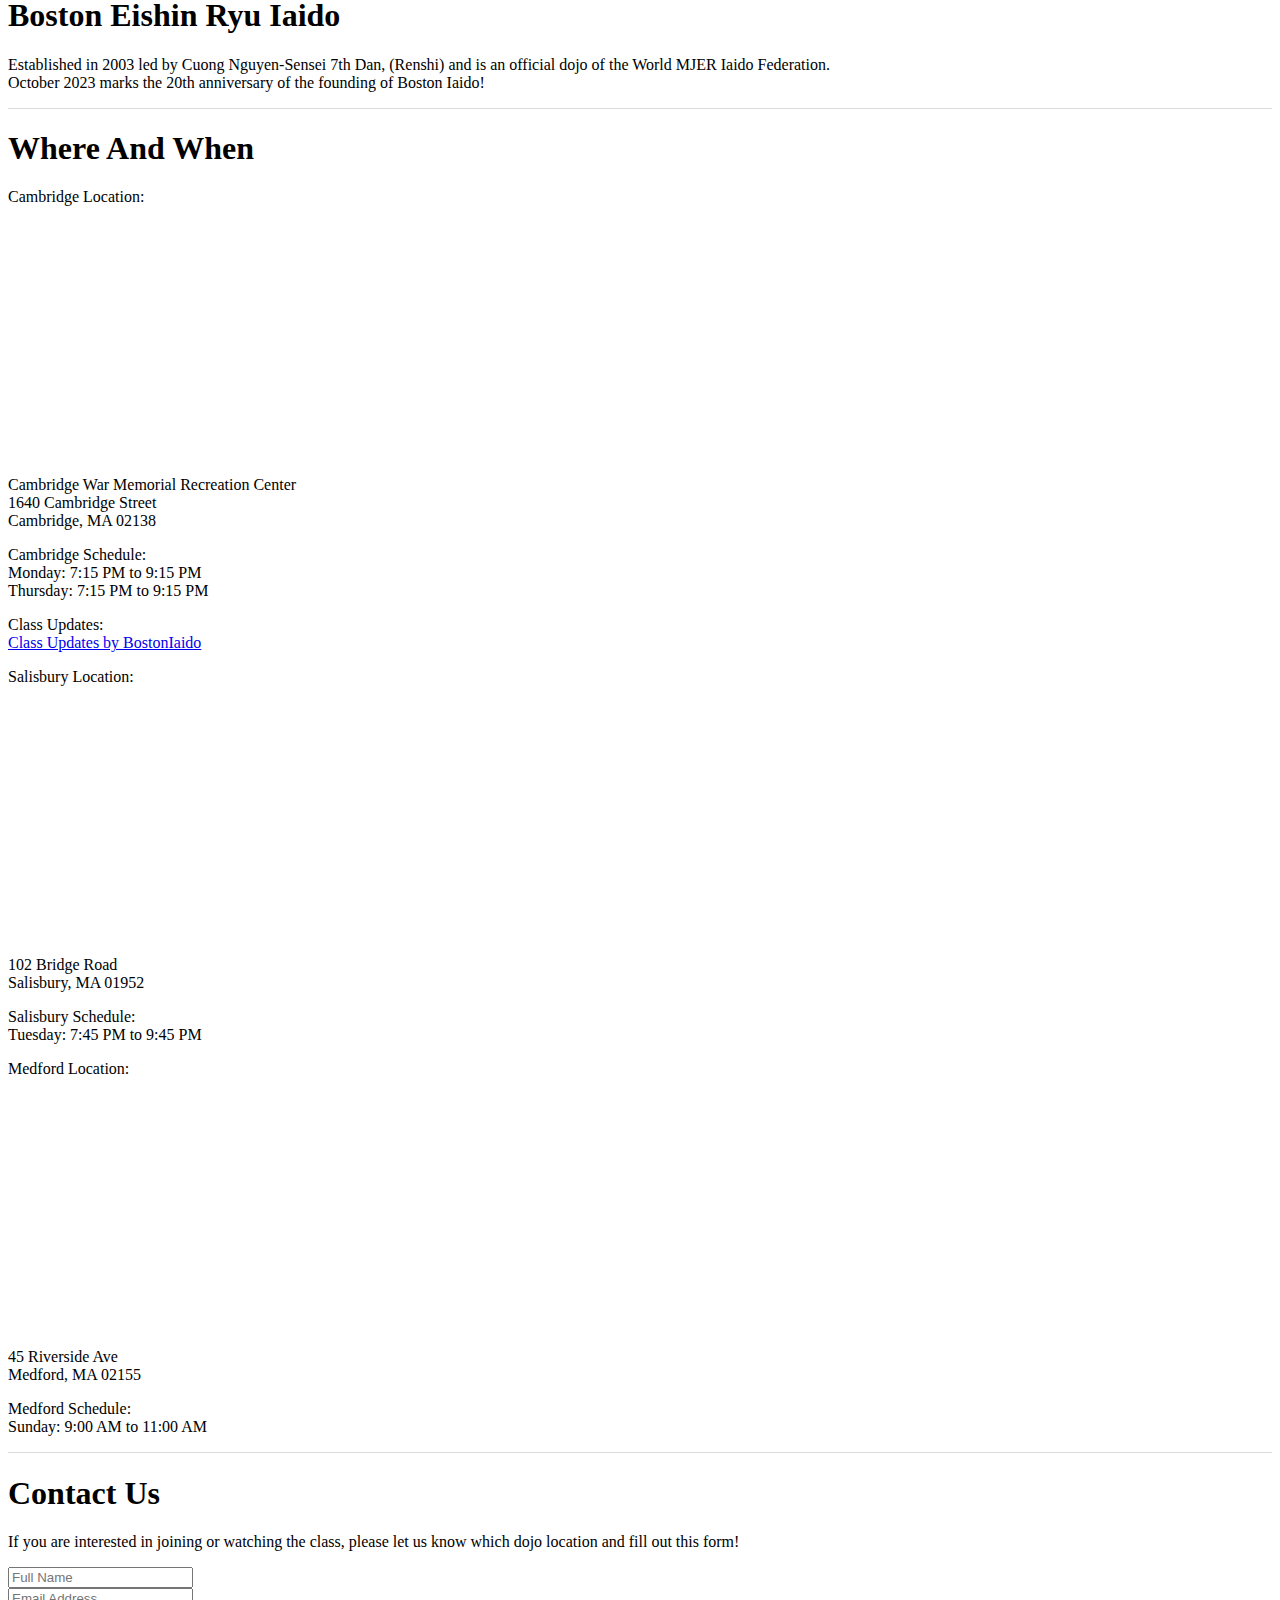
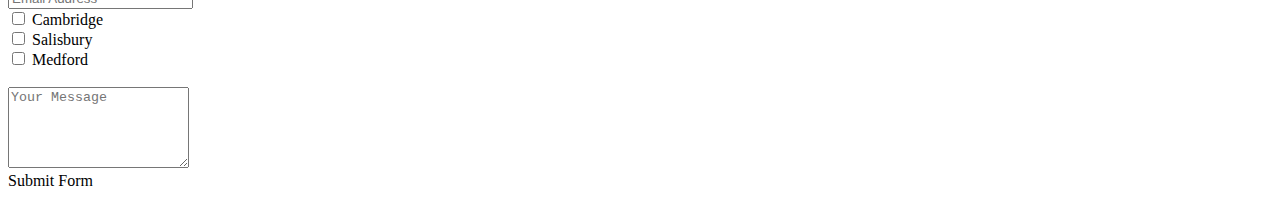
==== commit 99e1fac0: "Trying to send an email" ====
--- a/index.html
+++ b/index.html
@@ -276,7 +276,7 @@
           <br>
         </div>
         <div class="d-grid gap-2">
-          <a id="btn" href="javascript:sendMail();" class="btn btn-dark btn-primary">Submit Form</a>
+       <a id="btn" onclick="sendMail()" class="btn btn-dark btn-primary">Submit Form</a>
       </div>
           <input type="hidden" name="_cc" value="cmtaylor@gmail.com,cmtaylor978@gmail.com">
           <input type="hidden" id="subjectline" name="_subject" value="Boston Iaido Interest!">
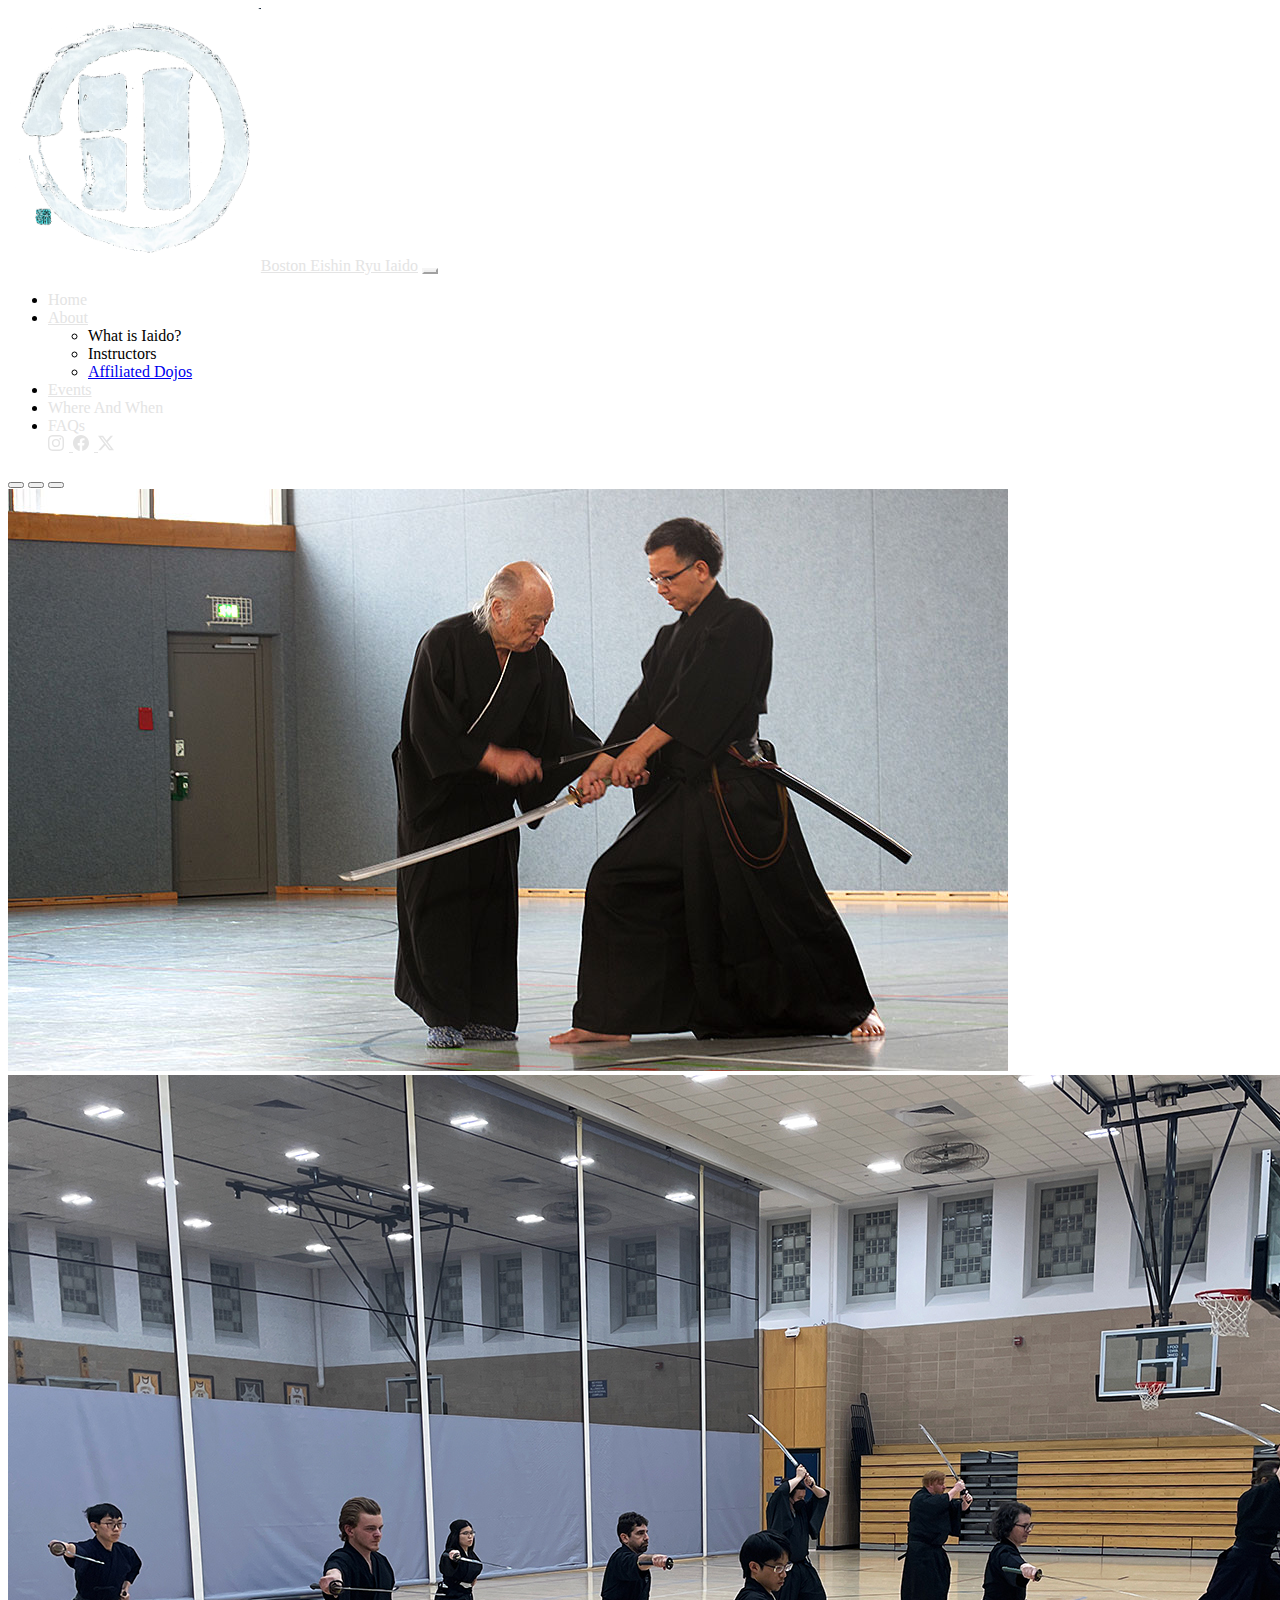
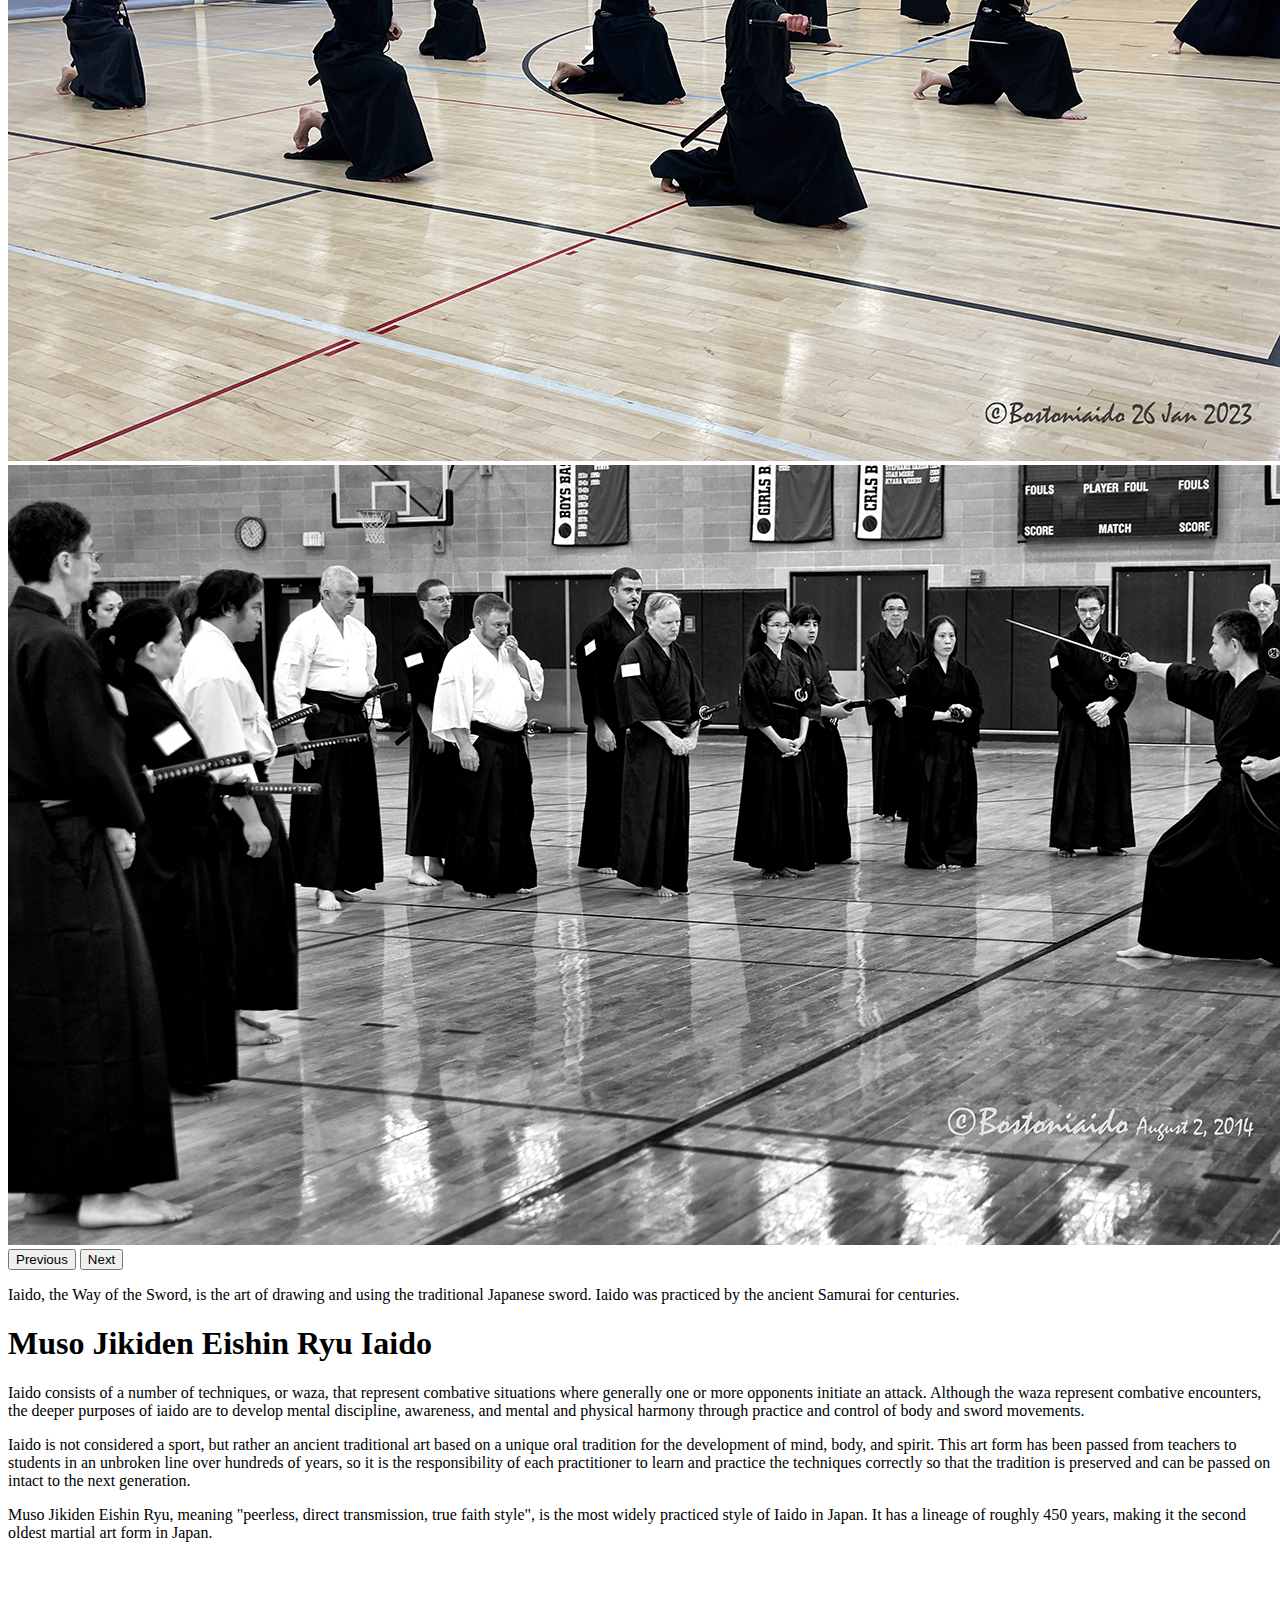
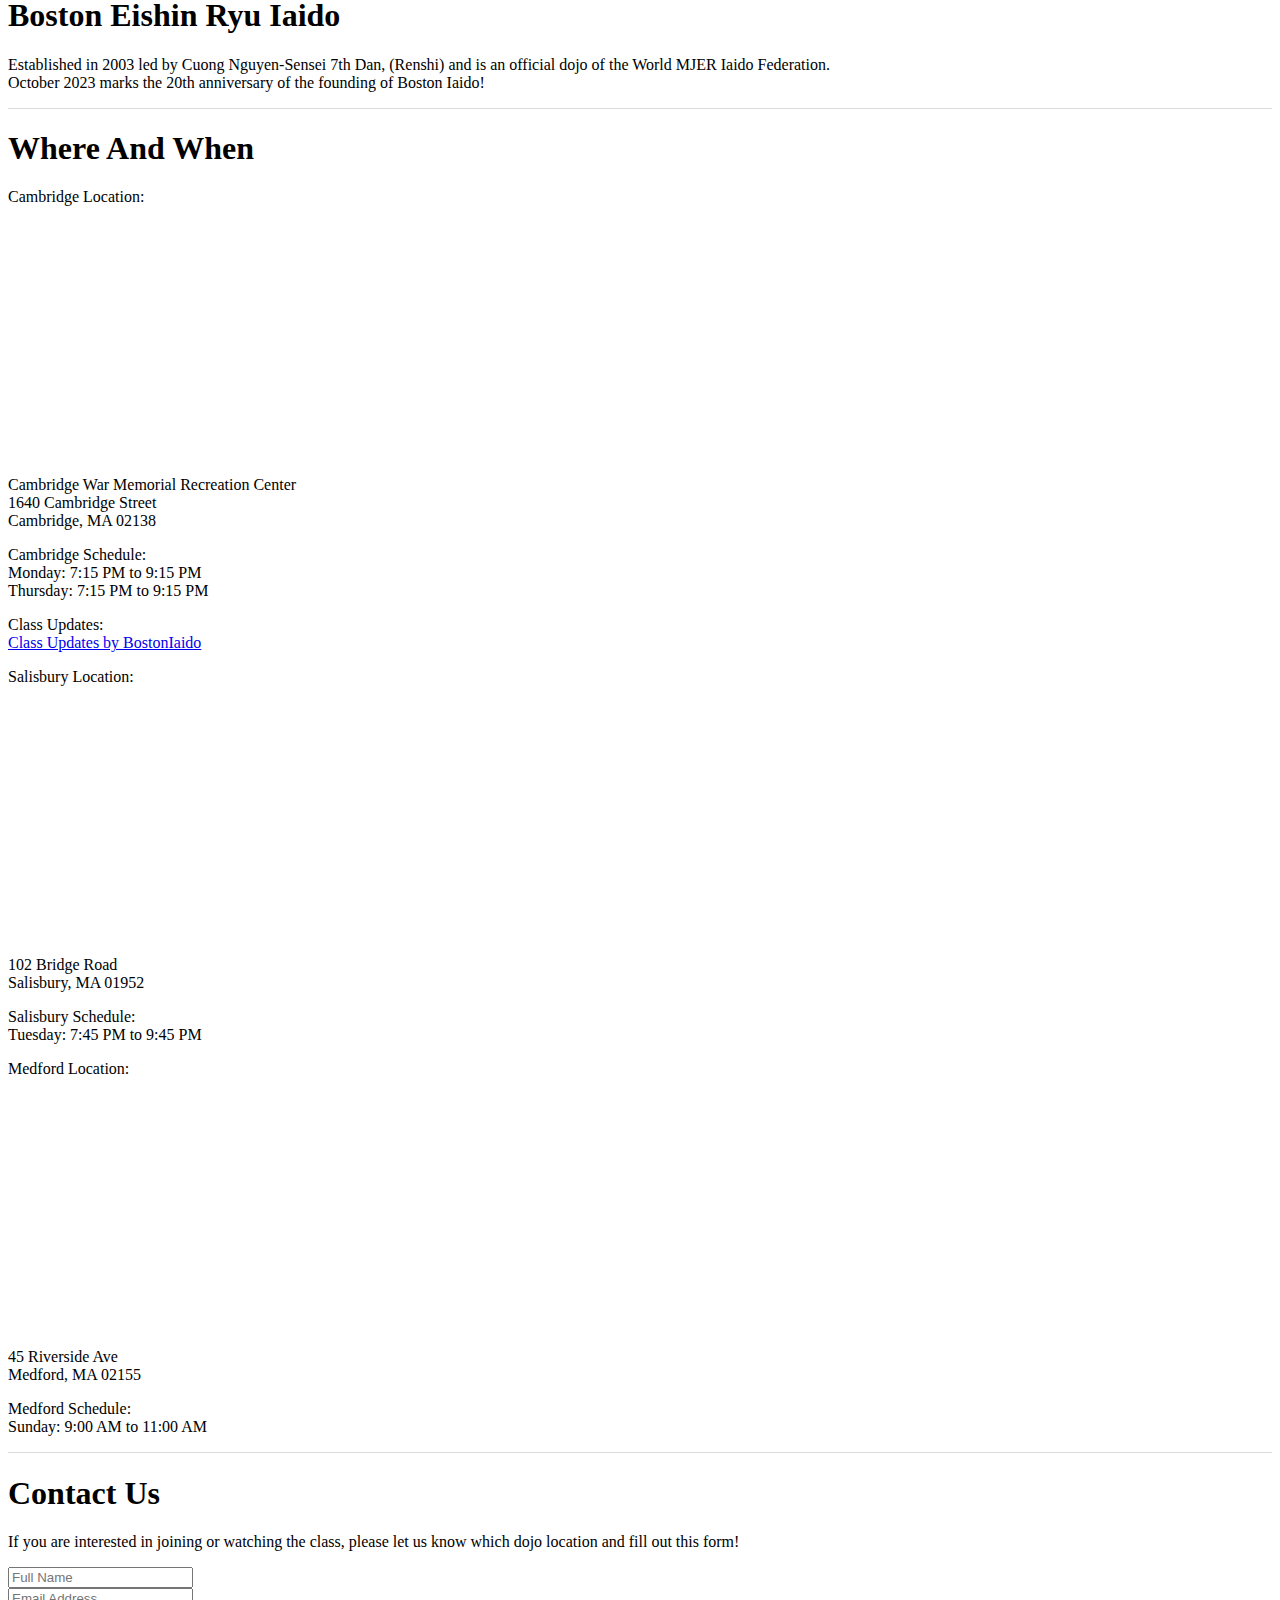
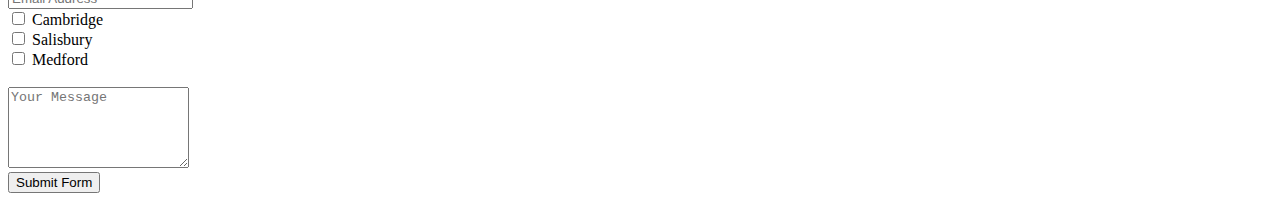
==== commit e381ad8a: "Reverted" ====
--- a/index.html
+++ b/index.html
@@ -276,7 +276,7 @@
           <br>
         </div>
         <div class="d-grid gap-2">
-       <a id="btn" onclick="sendMail()" class="btn btn-dark btn-primary">Submit Form</a>
+          <button type="submit" class="btn btn-dark btn-primary" id="btn">Submit Form</button>
       </div>
           <input type="hidden" name="_cc" value="cmtaylor@gmail.com,cmtaylor978@gmail.com">
           <input type="hidden" id="subjectline" name="_subject" value="Boston Iaido Interest!">
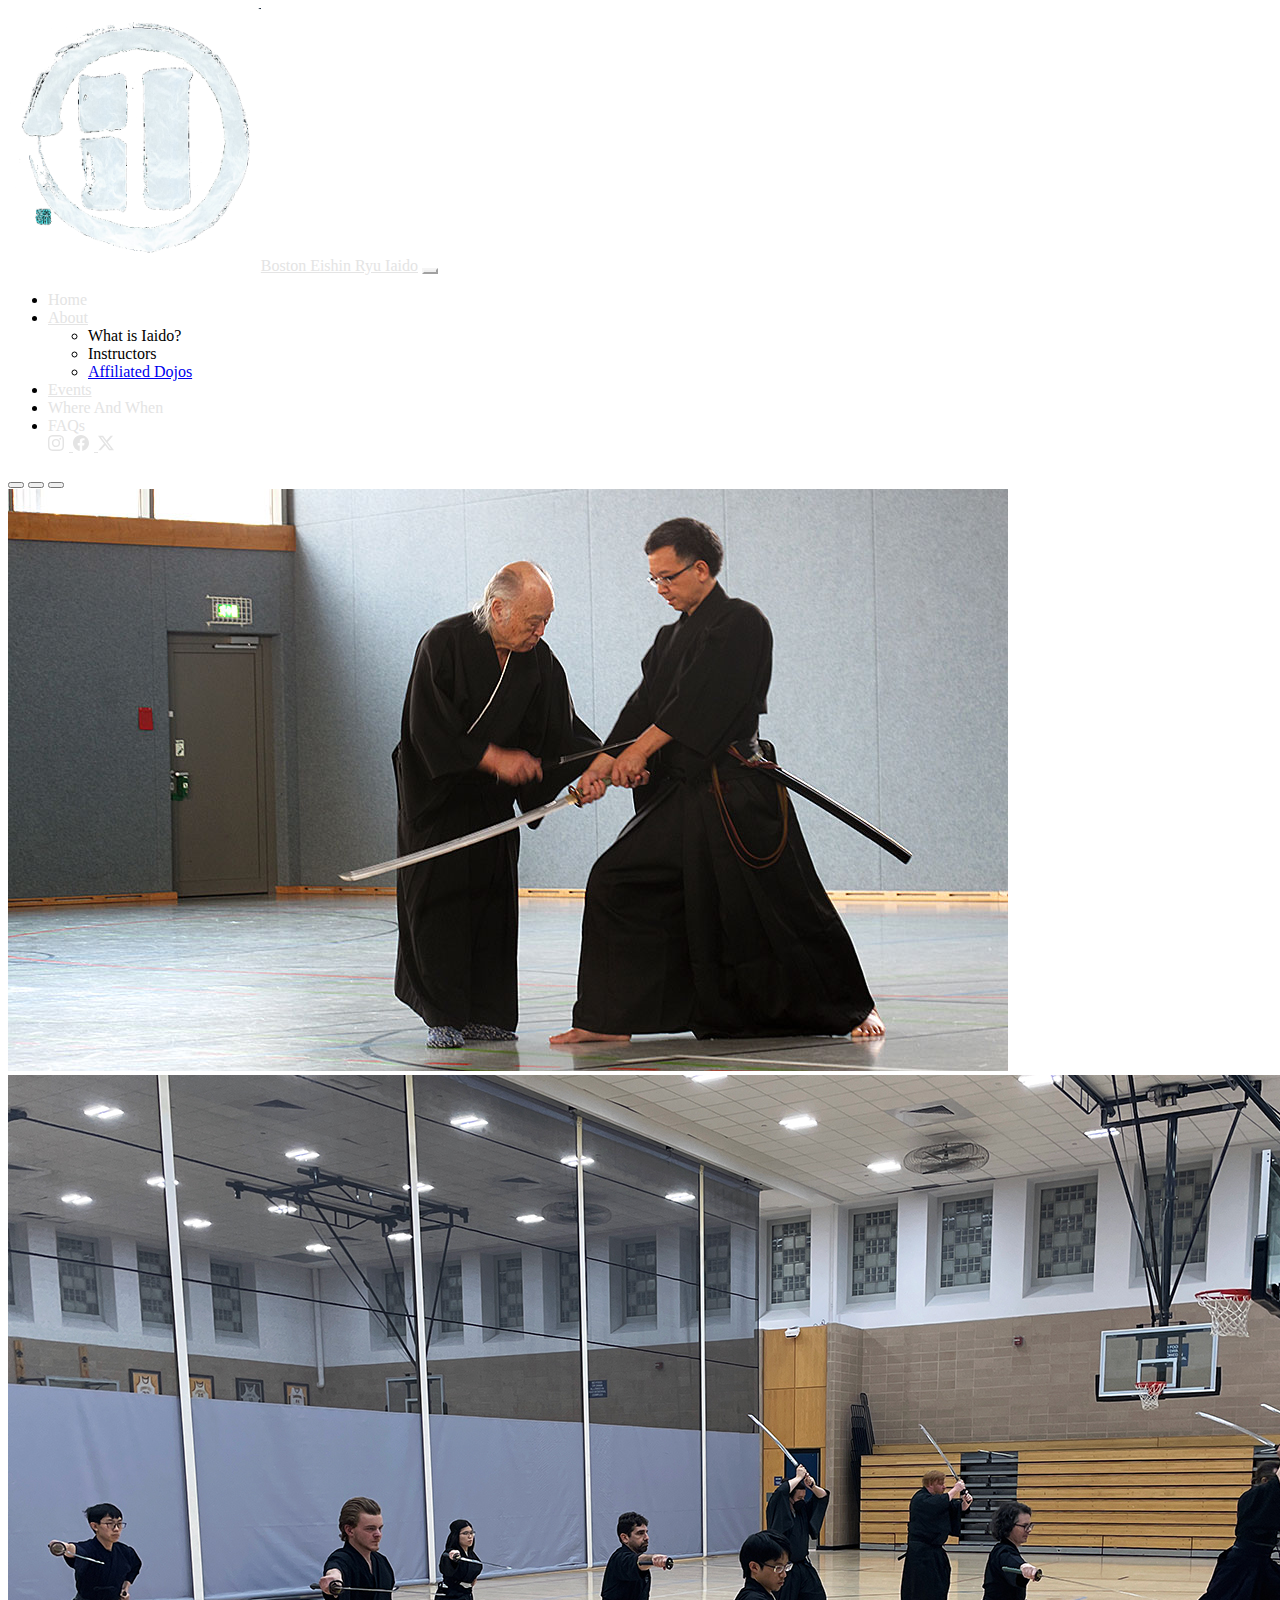
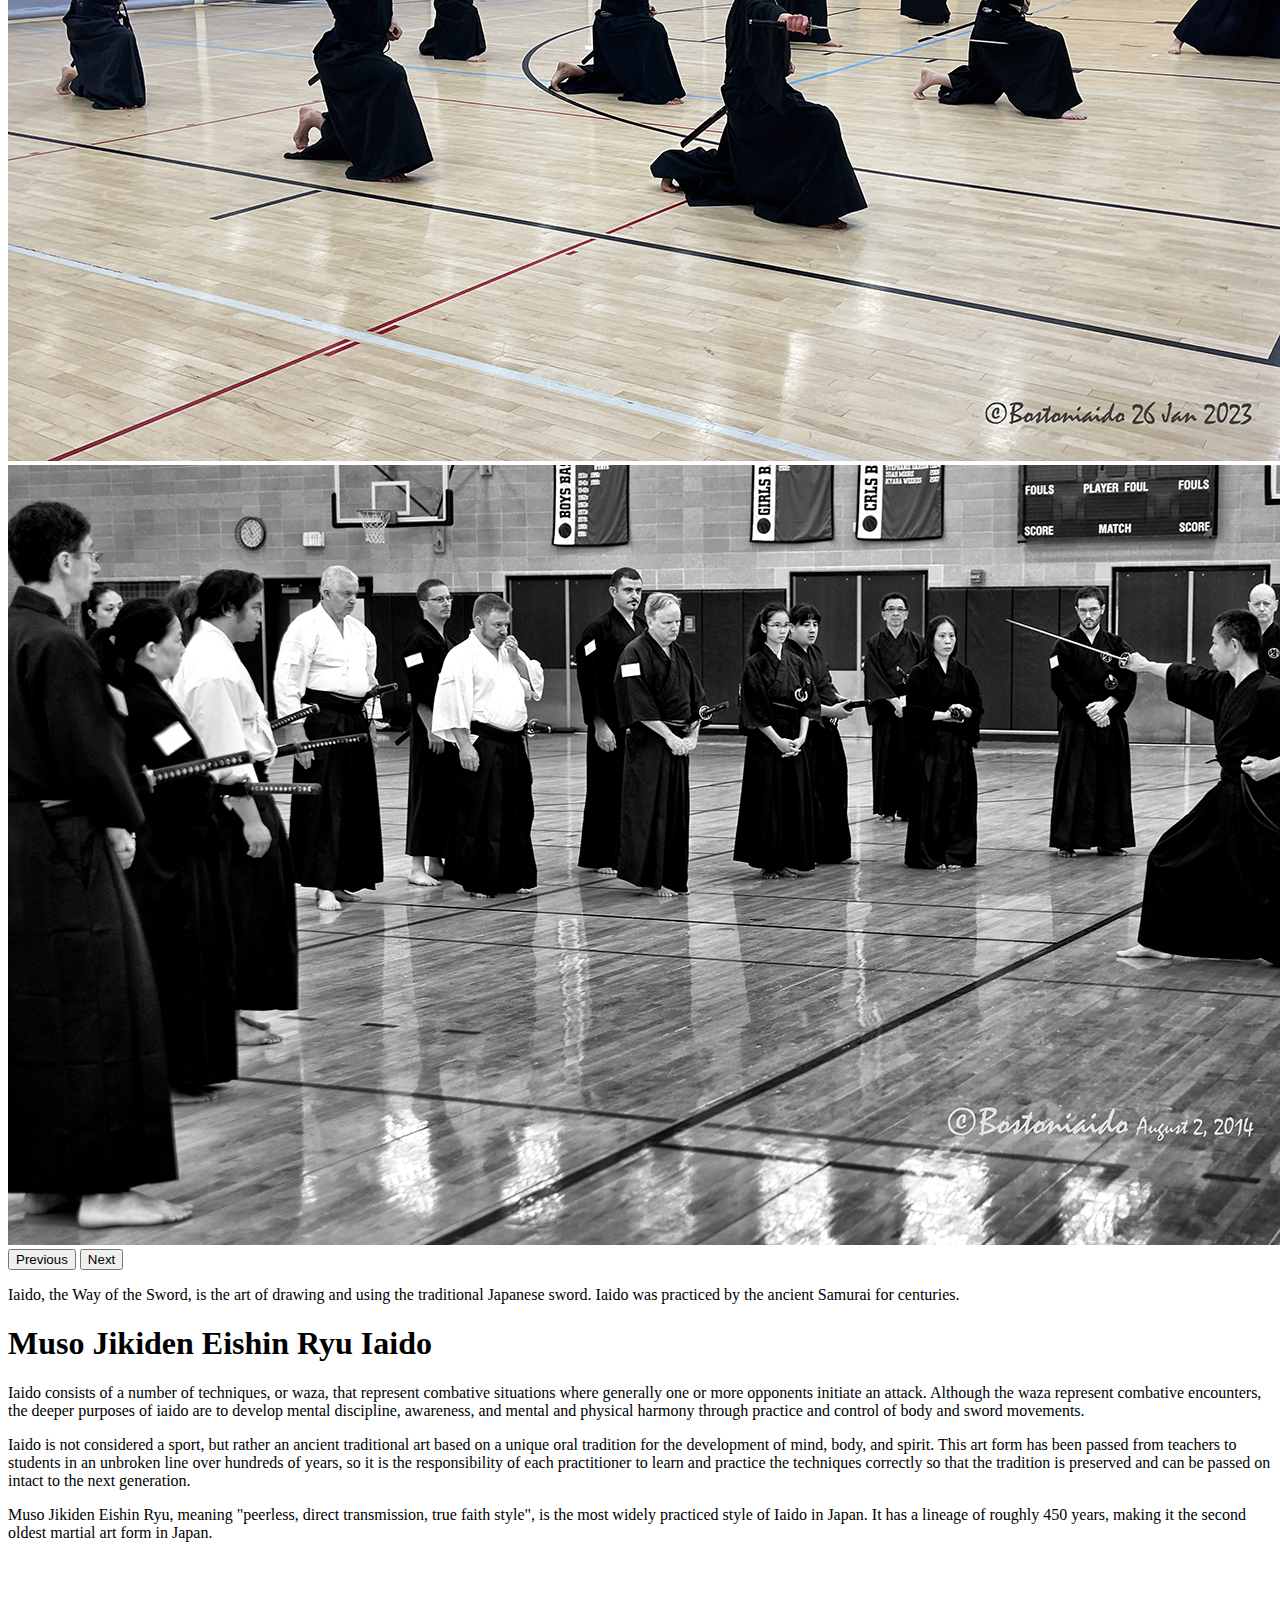
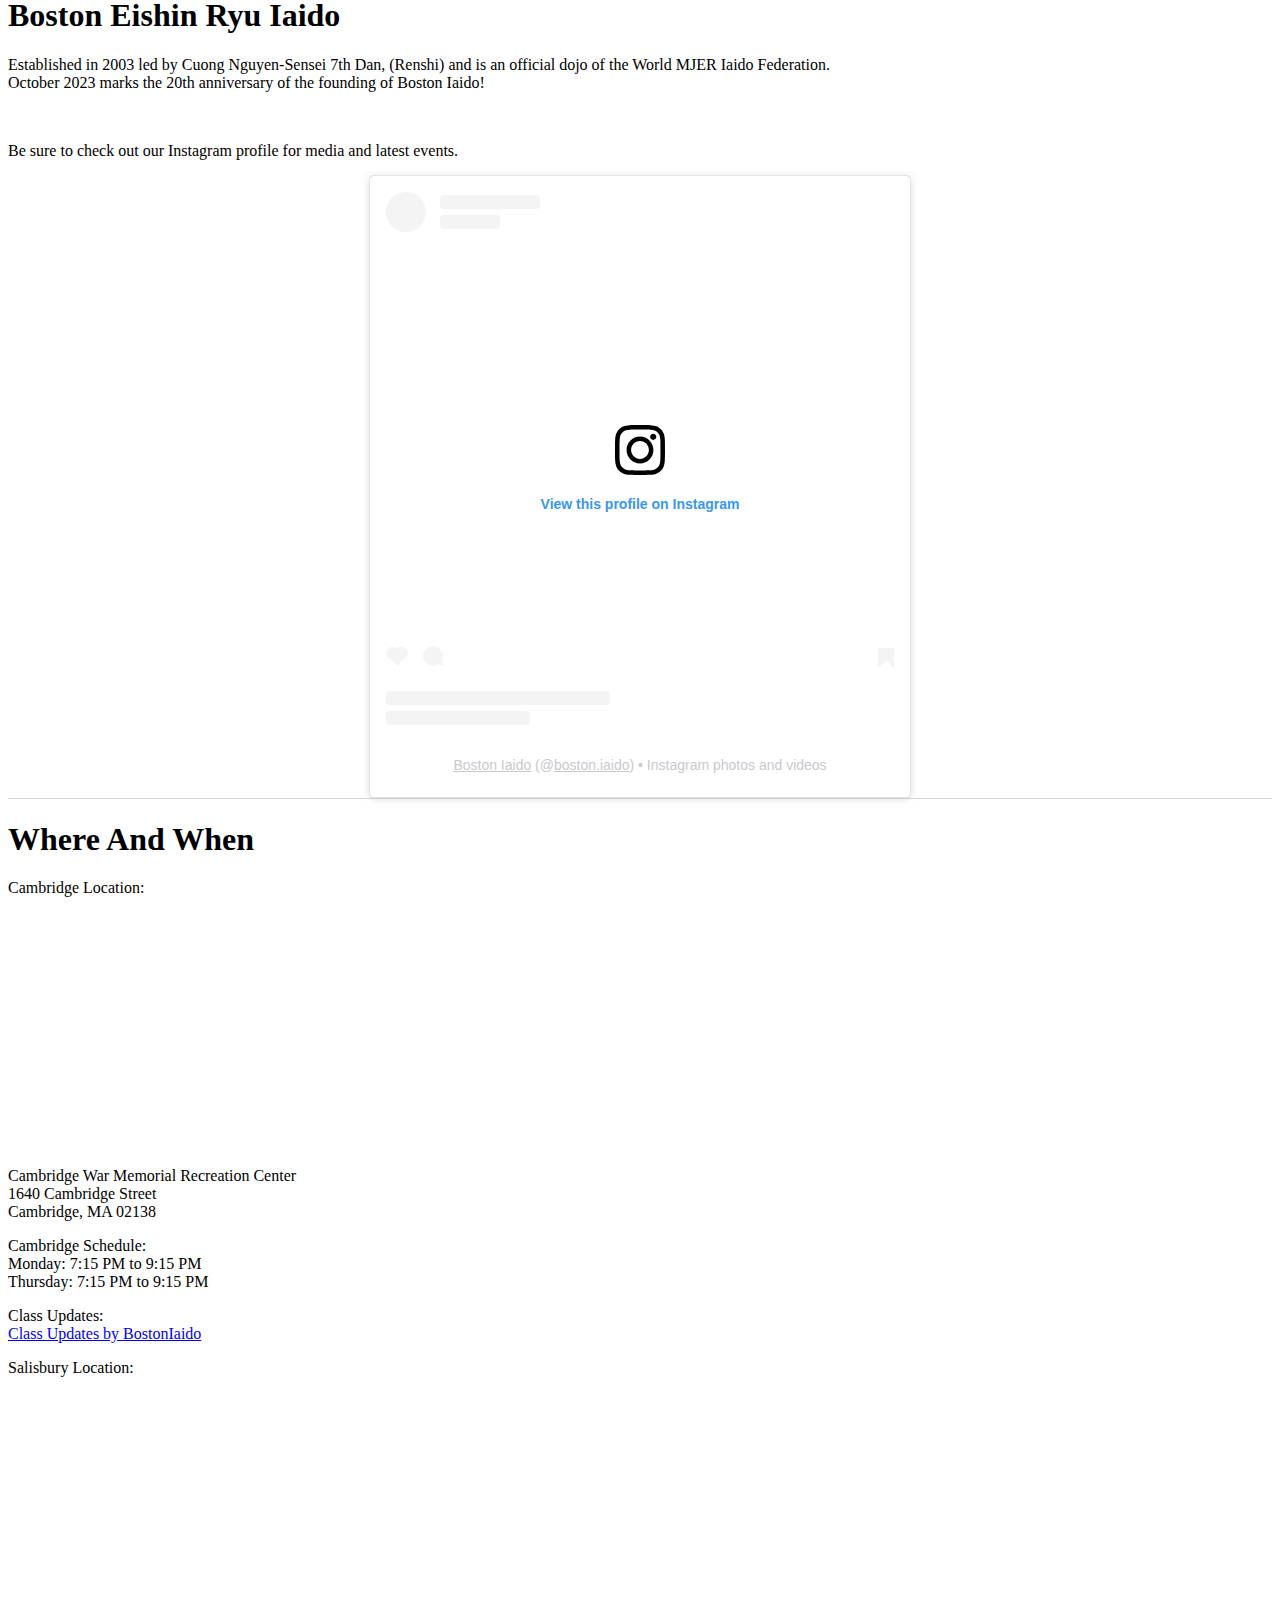
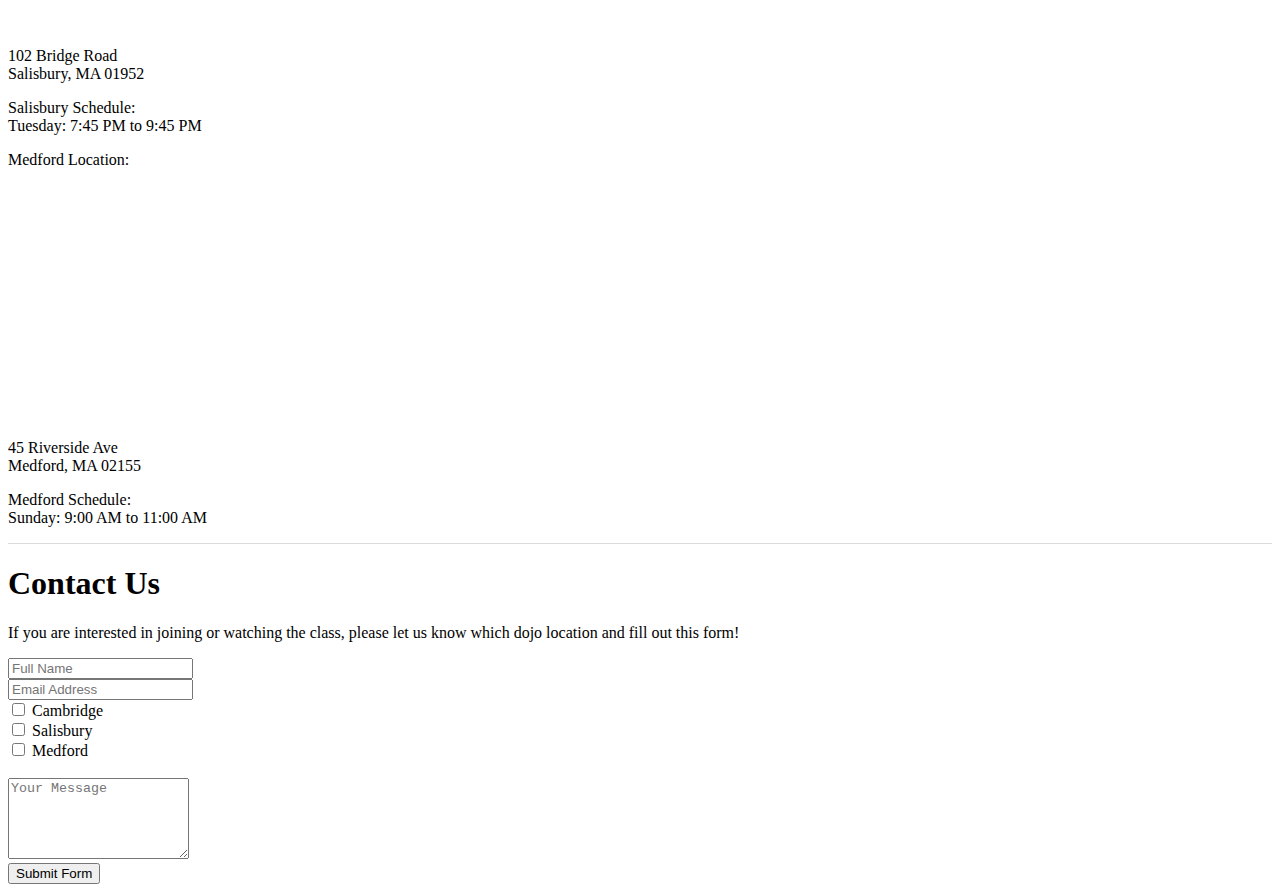
==== commit 7110b79b: "Added Instagram profile link" ====
--- a/index.html
+++ b/index.html
@@ -160,6 +160,14 @@
         <h1 class="text-center display-6 mb-3 fw-semibold lh-small">Boston Eishin Ryu Iaido</h1>
         <p class="text-center">Established in 2003 led by Cuong Nguyen-Sensei 7th Dan, (Renshi) and is an official dojo of the World MJER Iaido Federation. <br> October 2023 marks the 20th anniversary of the founding of Boston Iaido!</p>
       </div>
+      <div class="container">
+        <br>
+        <p class="text-center">Be sure to check out our Instagram profile for media and latest events.</p>
+        <center>
+          <blockquote class="instagram-media" data-instgrm-permalink="https://www.instagram.com/boston.iaido/?utm_source=ig_embed&amp;utm_campaign=loading" data-instgrm-version="14" style=" background:#FFF; border:0; border-radius:3px; box-shadow:0 0 1px 0 rgba(0,0,0,0.5),0 1px 10px 0 rgba(0,0,0,0.15); margin: 1px; max-width:540px; min-width:326px; padding:0; width:99.375%; width:-webkit-calc(100% - 2px); width:calc(100% - 2px);"><div style="padding:16px;"> <a href="https://www.instagram.com/boston.iaido/?utm_source=ig_embed&amp;utm_campaign=loading" style=" background:#FFFFFF; line-height:0; padding:0 0; text-align:center; text-decoration:none; width:100%;" target="_blank"> <div style=" display: flex; flex-direction: row; align-items: center;"> <div style="background-color: #F4F4F4; border-radius: 50%; flex-grow: 0; height: 40px; margin-right: 14px; width: 40px;"></div> <div style="display: flex; flex-direction: column; flex-grow: 1; justify-content: center;"> <div style=" background-color: #F4F4F4; border-radius: 4px; flex-grow: 0; height: 14px; margin-bottom: 6px; width: 100px;"></div> <div style=" background-color: #F4F4F4; border-radius: 4px; flex-grow: 0; height: 14px; width: 60px;"></div></div></div><div style="padding: 19% 0;"></div> <div style="display:block; height:50px; margin:0 auto 12px; width:50px;"><svg width="50px" height="50px" viewBox="0 0 60 60" version="1.1" xmlns="https://www.w3.org/2000/svg" xmlns:xlink="https://www.w3.org/1999/xlink"><g stroke="none" stroke-width="1" fill="none" fill-rule="evenodd"><g transform="translate(-511.000000, -20.000000)" fill="#000000"><g><path d="M556.869,30.41 C554.814,30.41 553.148,32.076 553.148,34.131 C553.148,36.186 554.814,37.852 556.869,37.852 C558.924,37.852 560.59,36.186 560.59,34.131 C560.59,32.076 558.924,30.41 556.869,30.41 M541,60.657 C535.114,60.657 530.342,55.887 530.342,50 C530.342,44.114 535.114,39.342 541,39.342 C546.887,39.342 551.658,44.114 551.658,50 C551.658,55.887 546.887,60.657 541,60.657 M541,33.886 C532.1,33.886 524.886,41.1 524.886,50 C524.886,58.899 532.1,66.113 541,66.113 C549.9,66.113 557.115,58.899 557.115,50 C557.115,41.1 549.9,33.886 541,33.886 M565.378,62.101 C565.244,65.022 564.756,66.606 564.346,67.663 C563.803,69.06 563.154,70.057 562.106,71.106 C561.058,72.155 560.06,72.803 558.662,73.347 C557.607,73.757 556.021,74.244 553.102,74.378 C549.944,74.521 548.997,74.552 541,74.552 C533.003,74.552 532.056,74.521 528.898,74.378 C525.979,74.244 524.393,73.757 523.338,73.347 C521.94,72.803 520.942,72.155 519.894,71.106 C518.846,70.057 518.197,69.06 517.654,67.663 C517.244,66.606 516.755,65.022 516.623,62.101 C516.479,58.943 516.448,57.996 516.448,50 C516.448,42.003 516.479,41.056 516.623,37.899 C516.755,34.978 517.244,33.391 517.654,32.338 C518.197,30.938 518.846,29.942 519.894,28.894 C520.942,27.846 521.94,27.196 523.338,26.654 C524.393,26.244 525.979,25.756 528.898,25.623 C532.057,25.479 533.004,25.448 541,25.448 C548.997,25.448 549.943,25.479 553.102,25.623 C556.021,25.756 557.607,26.244 558.662,26.654 C560.06,27.196 561.058,27.846 562.106,28.894 C563.154,29.942 563.803,30.938 564.346,32.338 C564.756,33.391 565.244,34.978 565.378,37.899 C565.522,41.056 565.552,42.003 565.552,50 C565.552,57.996 565.522,58.943 565.378,62.101 M570.82,37.631 C570.674,34.438 570.167,32.258 569.425,30.349 C568.659,28.377 567.633,26.702 565.965,25.035 C564.297,23.368 562.623,22.342 560.652,21.575 C558.743,20.834 556.562,20.326 553.369,20.18 C550.169,20.033 549.148,20 541,20 C532.853,20 531.831,20.033 528.631,20.18 C525.438,20.326 523.257,20.834 521.349,21.575 C519.376,22.342 517.703,23.368 516.035,25.035 C514.368,26.702 513.342,28.377 512.574,30.349 C511.834,32.258 511.326,34.438 511.181,37.631 C511.035,40.831 511,41.851 511,50 C511,58.147 511.035,59.17 511.181,62.369 C511.326,65.562 511.834,67.743 512.574,69.651 C513.342,71.625 514.368,73.296 516.035,74.965 C517.703,76.634 519.376,77.658 521.349,78.425 C523.257,79.167 525.438,79.673 528.631,79.82 C531.831,79.965 532.853,80.001 541,80.001 C549.148,80.001 550.169,79.965 553.369,79.82 C556.562,79.673 558.743,79.167 560.652,78.425 C562.623,77.658 564.297,76.634 565.965,74.965 C567.633,73.296 568.659,71.625 569.425,69.651 C570.167,67.743 570.674,65.562 570.82,62.369 C570.966,59.17 571,58.147 571,50 C571,41.851 570.966,40.831 570.82,37.631"></path></g></g></g></svg></div><div style="padding-top: 8px;"> <div style=" color:#3897f0; font-family:Arial,sans-serif; font-size:14px; font-style:normal; font-weight:550; line-height:18px;">View this profile on Instagram</div></div><div style="padding: 12.5% 0;"></div> <div style="display: flex; flex-direction: row; margin-bottom: 14px; align-items: center;"><div> <div style="background-color: #F4F4F4; border-radius: 50%; height: 12.5px; width: 12.5px; transform: translateX(0px) translateY(7px);"></div> <div style="background-color: #F4F4F4; height: 12.5px; transform: rotate(-45deg) translateX(3px) translateY(1px); width: 12.5px; flex-grow: 0; margin-right: 14px; margin-left: 2px;"></div> <div style="background-color: #F4F4F4; border-radius: 50%; height: 12.5px; width: 12.5px; transform: translateX(9px) translateY(-18px);"></div></div><div style="margin-left: 8px;"> <div style=" background-color: #F4F4F4; border-radius: 50%; flex-grow: 0; height: 20px; width: 20px;"></div> <div style=" width: 0; height: 0; border-top: 2px solid transparent; border-left: 6px solid #f4f4f4; border-bottom: 2px solid transparent; transform: translateX(16px) translateY(-4px) rotate(30deg)"></div></div><div style="margin-left: auto;"> <div style=" width: 0px; border-top: 8px solid #F4F4F4; border-right: 8px solid transparent; transform: translateY(16px);"></div> <div style=" background-color: #F4F4F4; flex-grow: 0; height: 12px; width: 16px; transform: translateY(-4px);"></div> <div style=" width: 0; height: 0; border-top: 8px solid #F4F4F4; border-left: 8px solid transparent; transform: translateY(-4px) translateX(8px);"></div></div></div> <div style="display: flex; flex-direction: column; flex-grow: 1; justify-content: center; margin-bottom: 24px;"> <div style=" background-color: #F4F4F4; border-radius: 4px; flex-grow: 0; height: 14px; margin-bottom: 6px; width: 224px;"></div> <div style=" background-color: #F4F4F4; border-radius: 4px; flex-grow: 0; height: 14px; width: 144px;"></div></div></a><p style=" color:#c9c8cd; font-family:Arial,sans-serif; font-size:14px; line-height:17px; margin-bottom:0; margin-top:8px; overflow:hidden; padding:8px 0 7px; text-align:center; text-overflow:ellipsis; white-space:nowrap;"><a href="https://www.instagram.com/boston.iaido/?utm_source=ig_embed&amp;utm_campaign=loading" style=" color:#c9c8cd; font-family:Arial,sans-serif; font-size:14px; font-style:normal; font-weight:normal; line-height:17px;" target="_blank">Boston Iaido</a> (@<a href="https://www.instagram.com/boston.iaido/?utm_source=ig_embed&amp;utm_campaign=loading" style=" color:#c9c8cd; font-family:Arial,sans-serif; font-size:14px; font-style:normal; font-weight:normal; line-height:17px;" target="_blank">boston.iaido</a>) • Instagram photos and videos</p></div></blockquote>
+          <script async src="//www.instagram.com/embed.js"></script>
+        </center>
+      </div>
     </div>
   </div>
 
@@ -278,7 +286,7 @@
         <div class="d-grid gap-2">
           <button type="submit" class="btn btn-dark btn-primary" id="btn">Submit Form</button>
       </div>
-          <input type="hidden" name="_cc" value="cmtaylor@gmail.com,cmtaylor978@gmail.com">
+          <input type="hidden" name="_cc" value="cmtaylor@gmail.com,bostoniaido@gmail.com">
           <input type="hidden" id="subjectline" name="_subject" value="Boston Iaido Interest!">
           <input type="hidden" id="dojoLine" name="dojo" value="dojo names should overwrite this">
       </form>
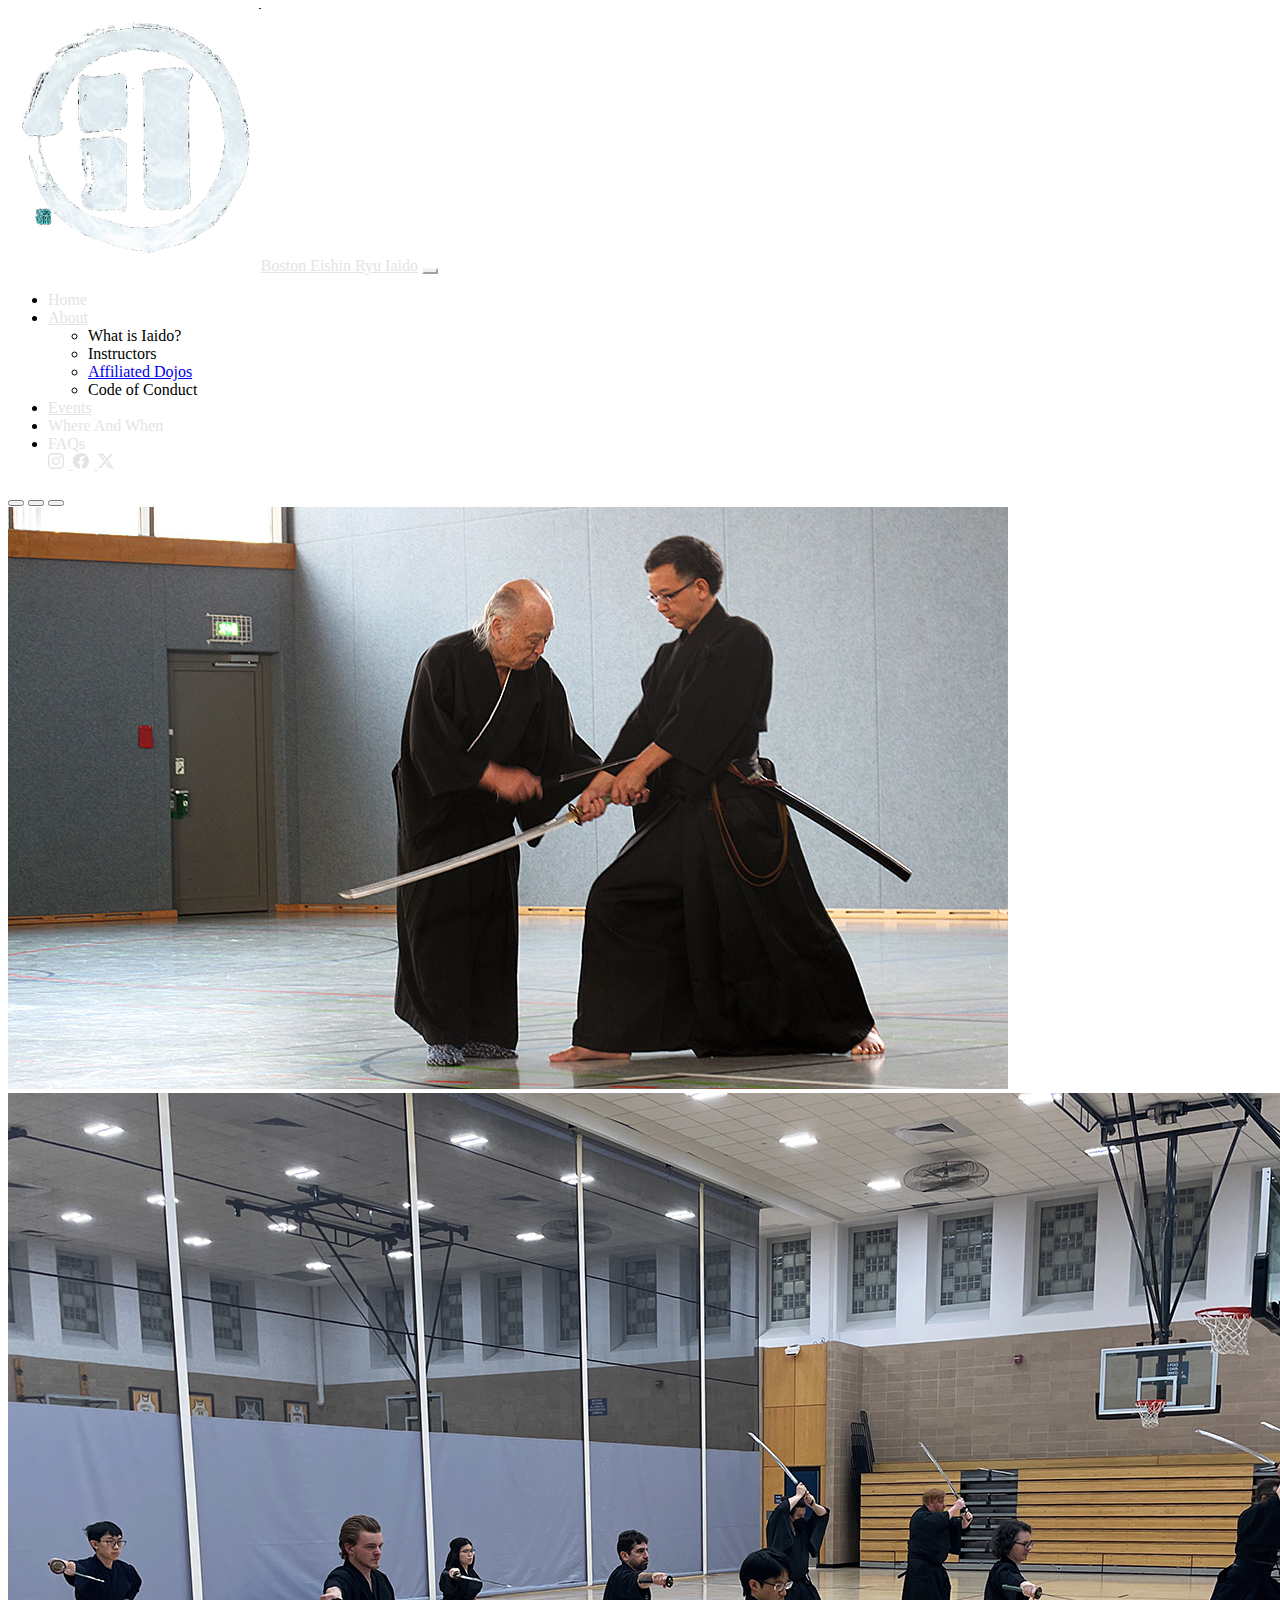
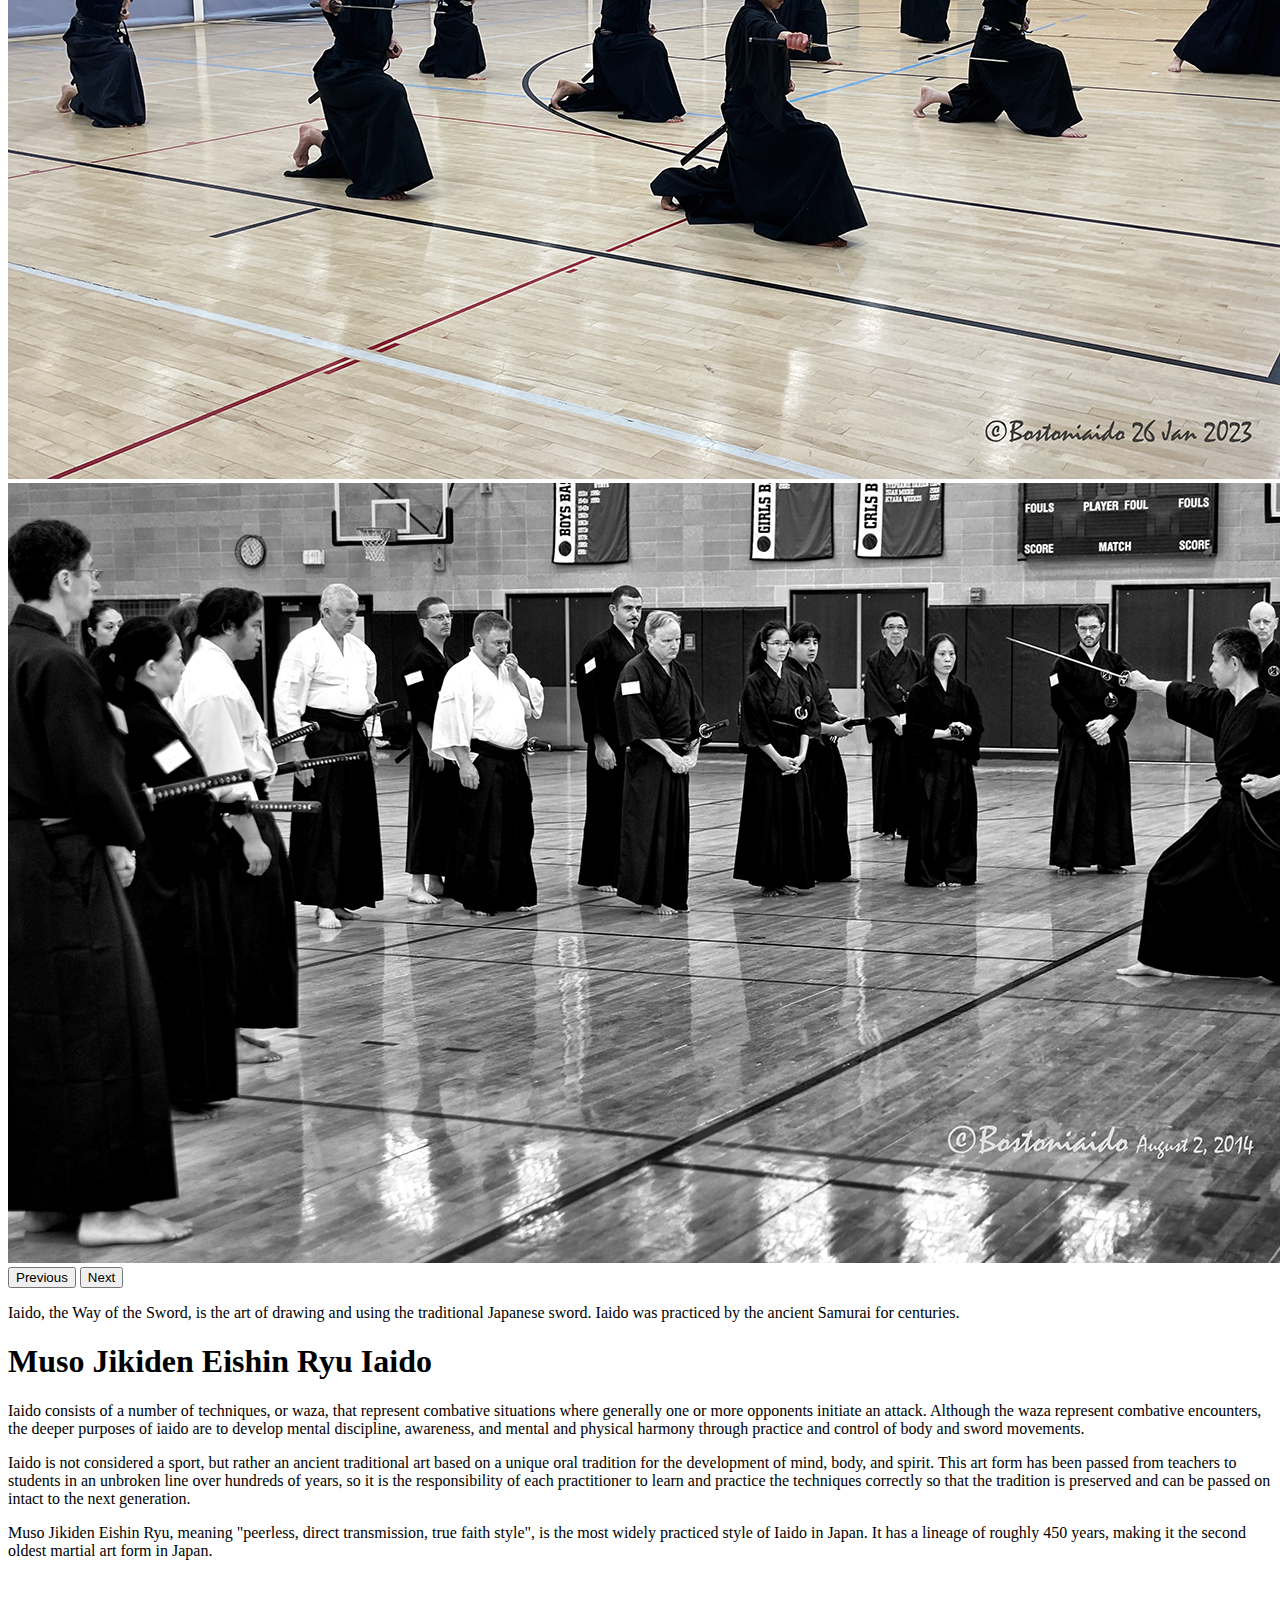
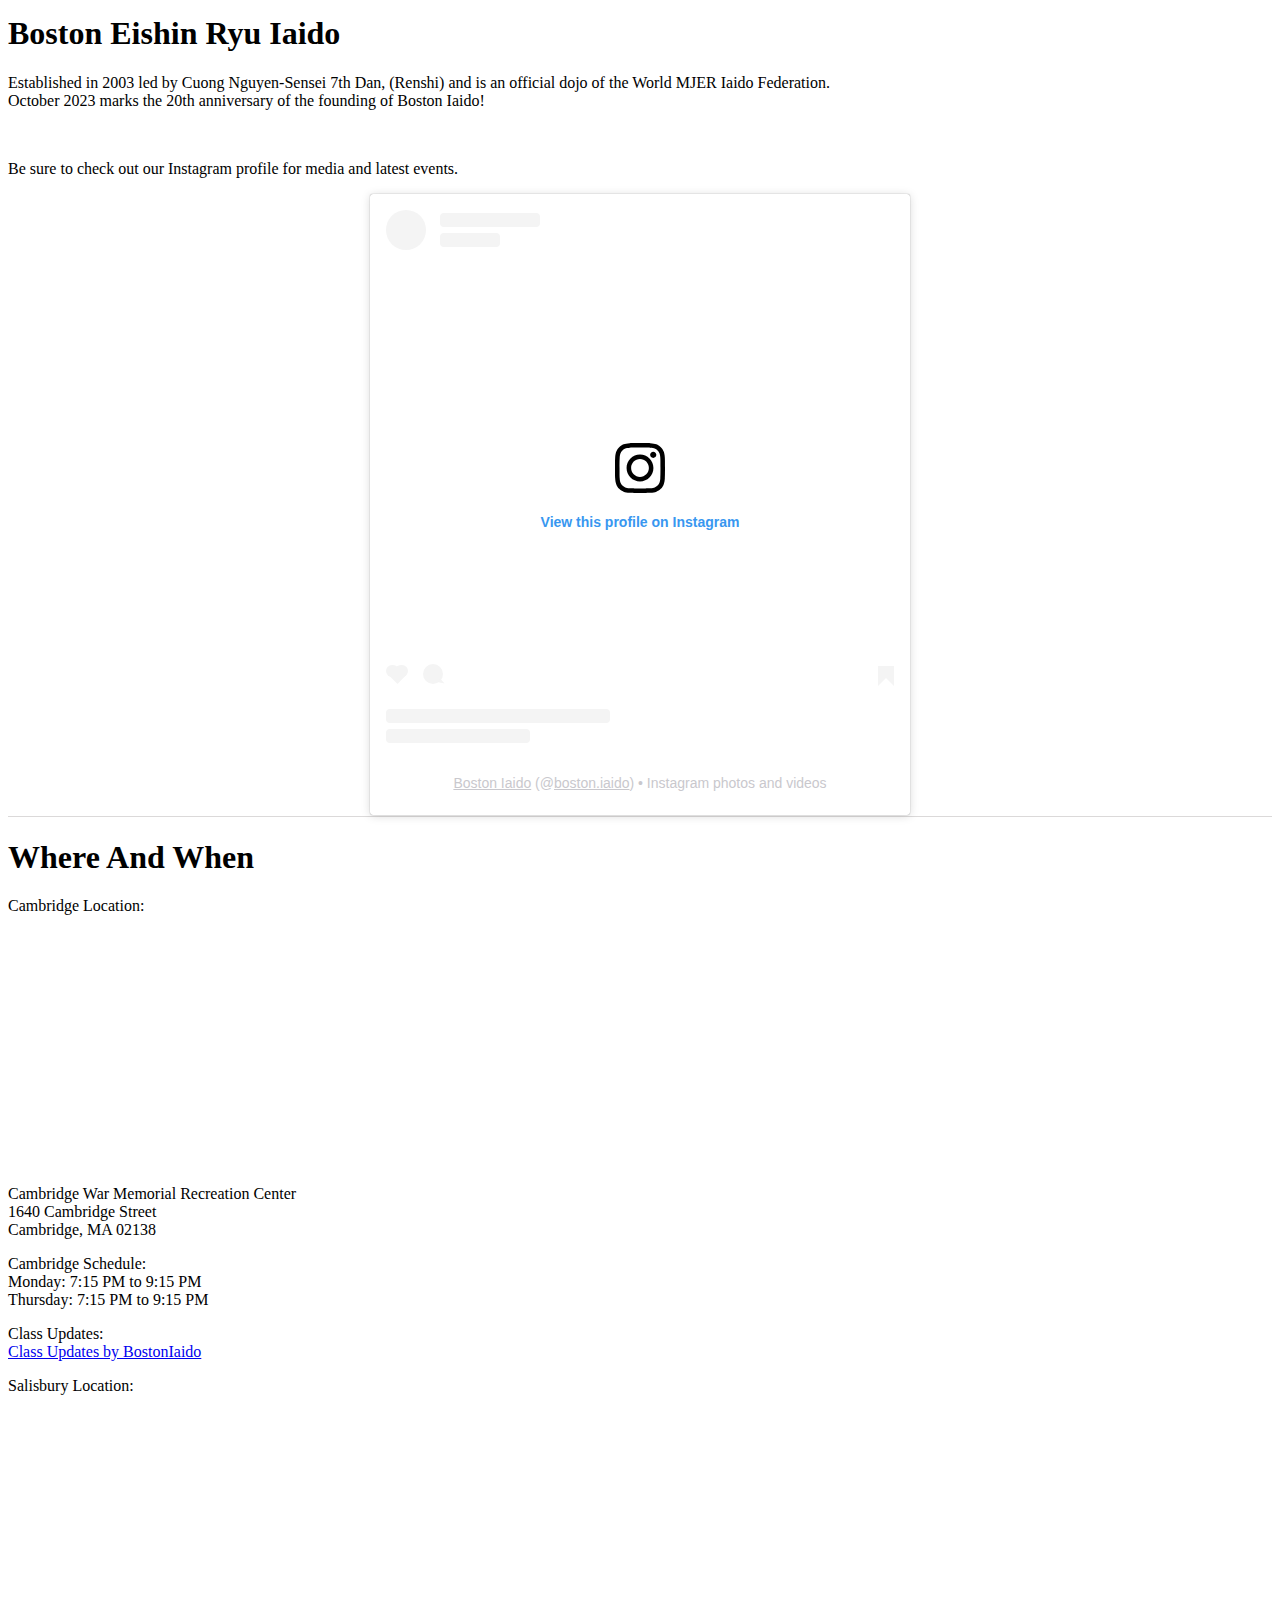
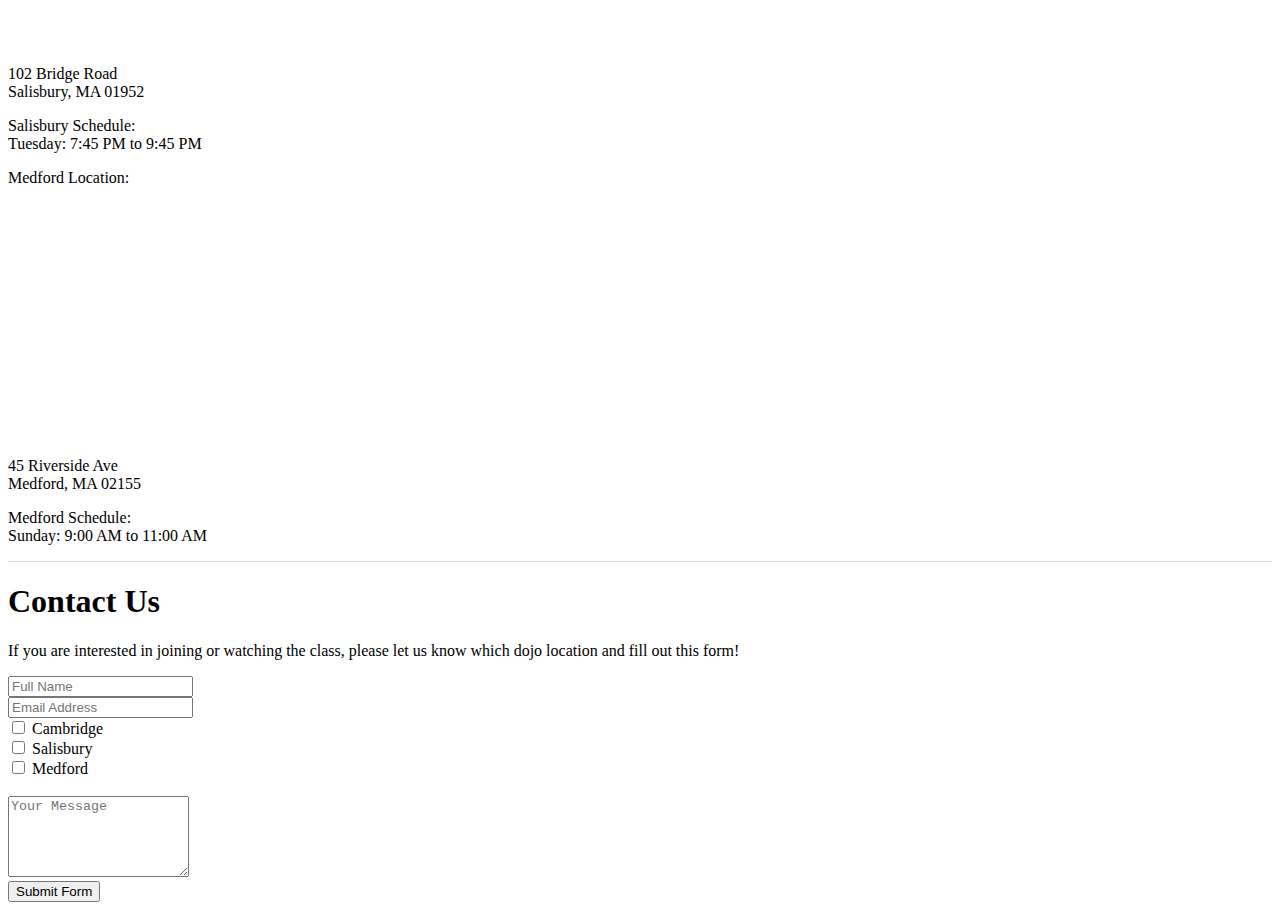
==== commit dcae69e8: "Code of conduct" ====
--- a/index.html
+++ b/index.html
@@ -55,6 +55,7 @@
               <li><a class="dropdown-item" role="button" id="history">What is Iaido?</a></li>
               <li><a class="dropdown-item" role="button" id="instructors">Instructors</a></li>
               <li><a class="dropdown-item" href="https://mjer-iaido.github.io/en/dojos/" id="dojos">Affiliated Dojos</a></li>
+              <li><a class="dropdown-item" role="button" id="conduct">Code of Conduct</a></li>
             </ul>
           </li>
           <li class="nav-item">
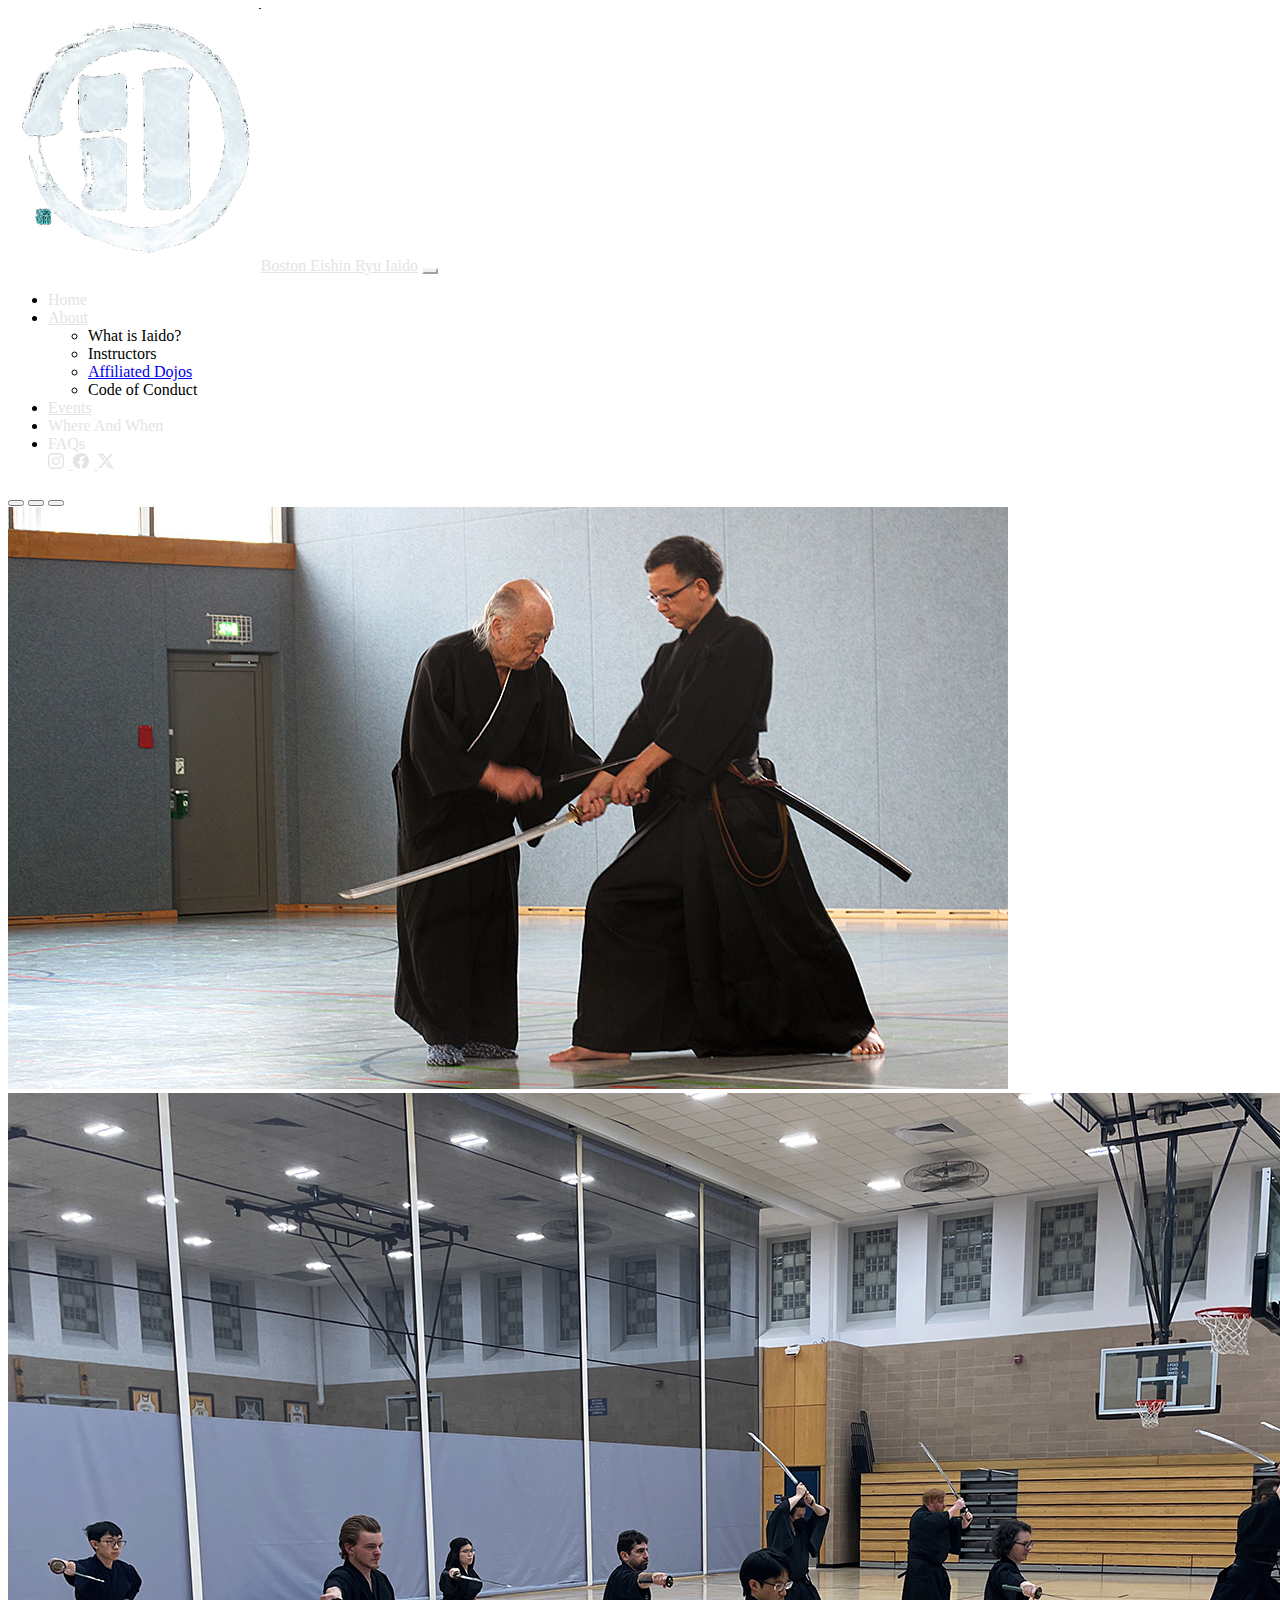
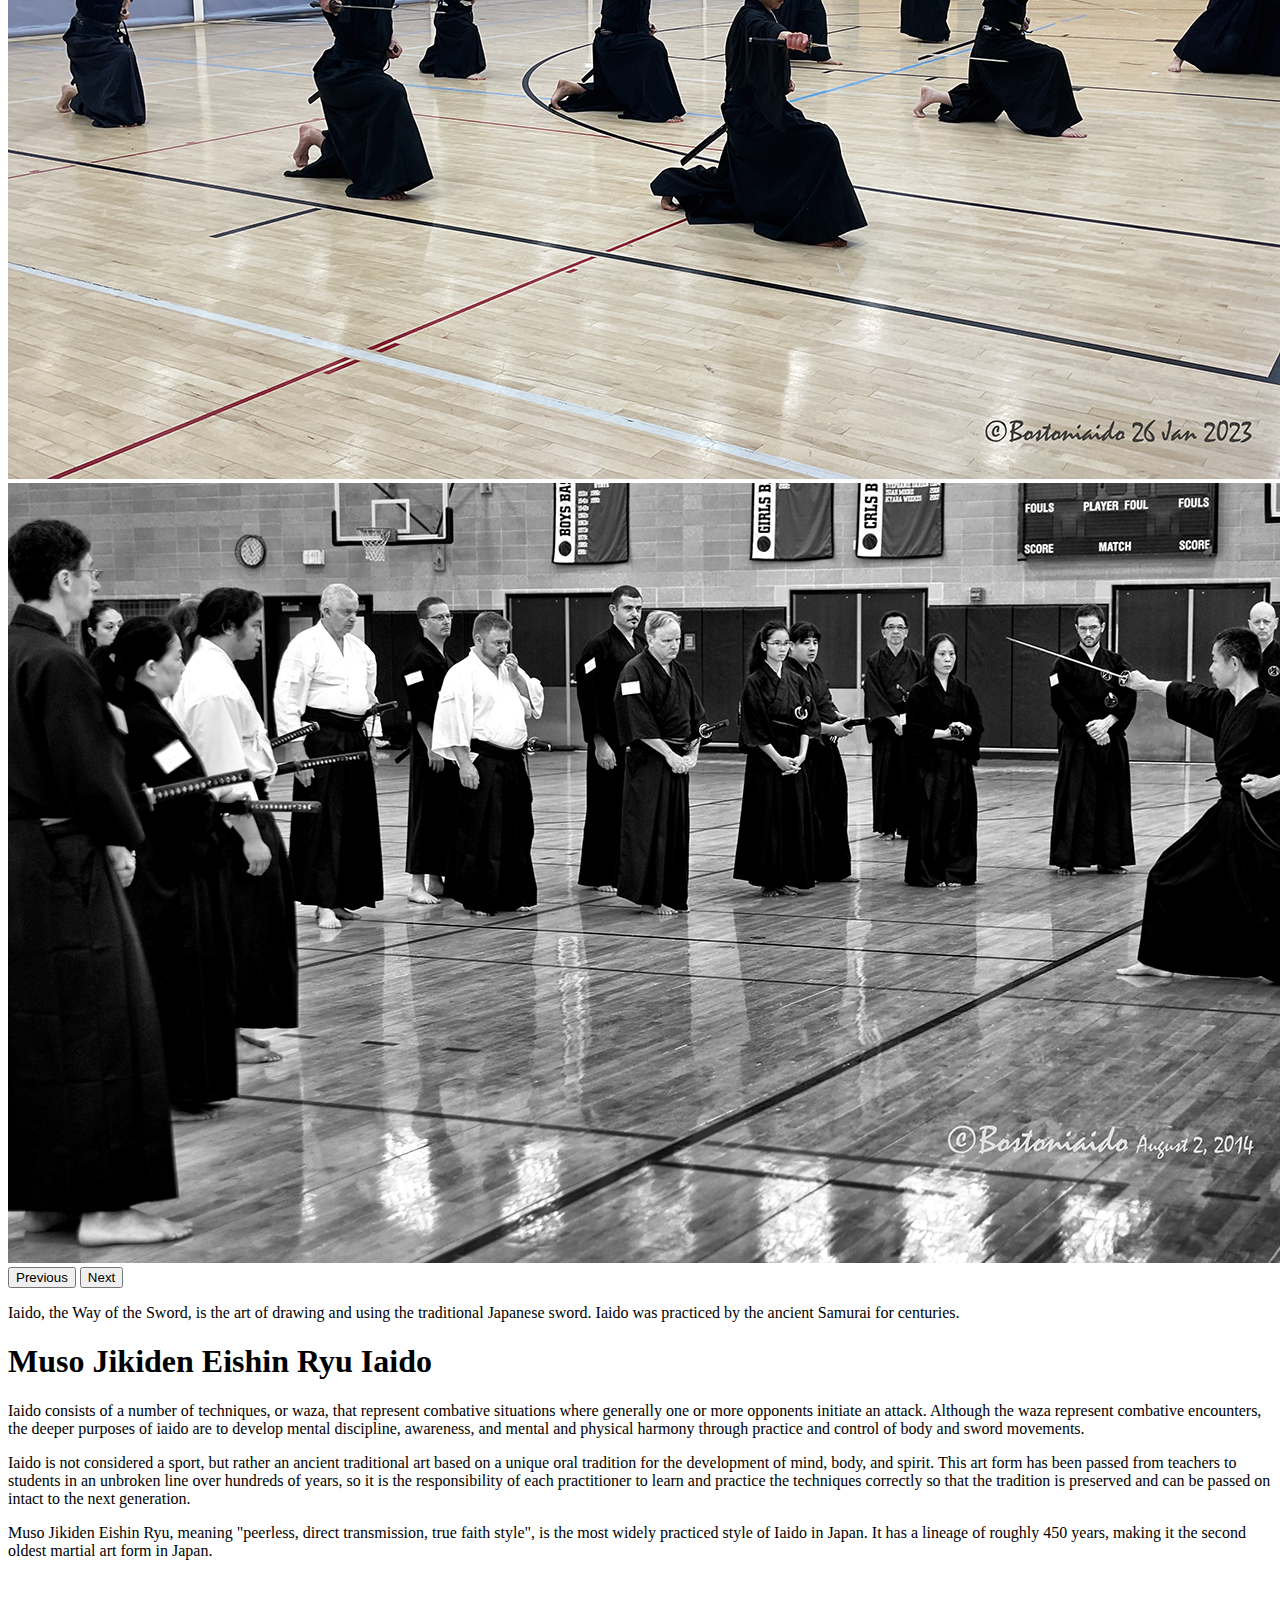
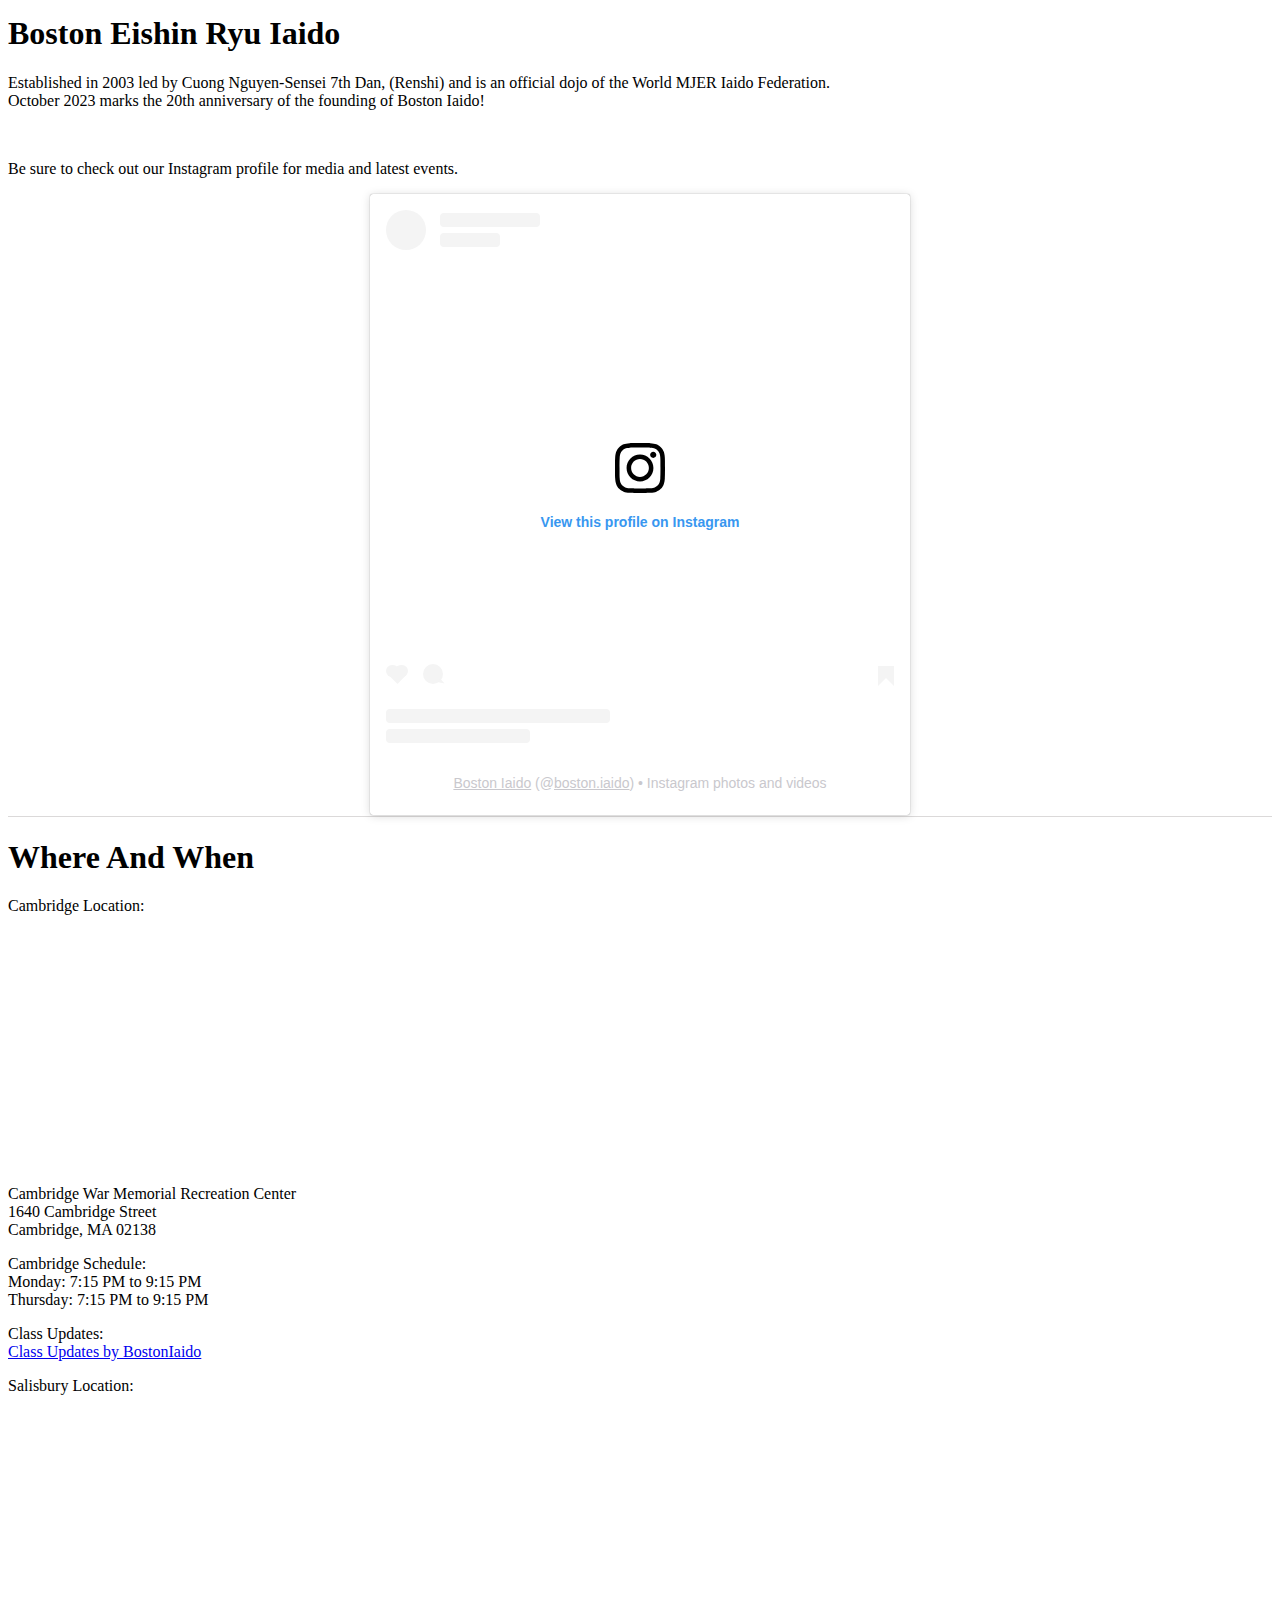
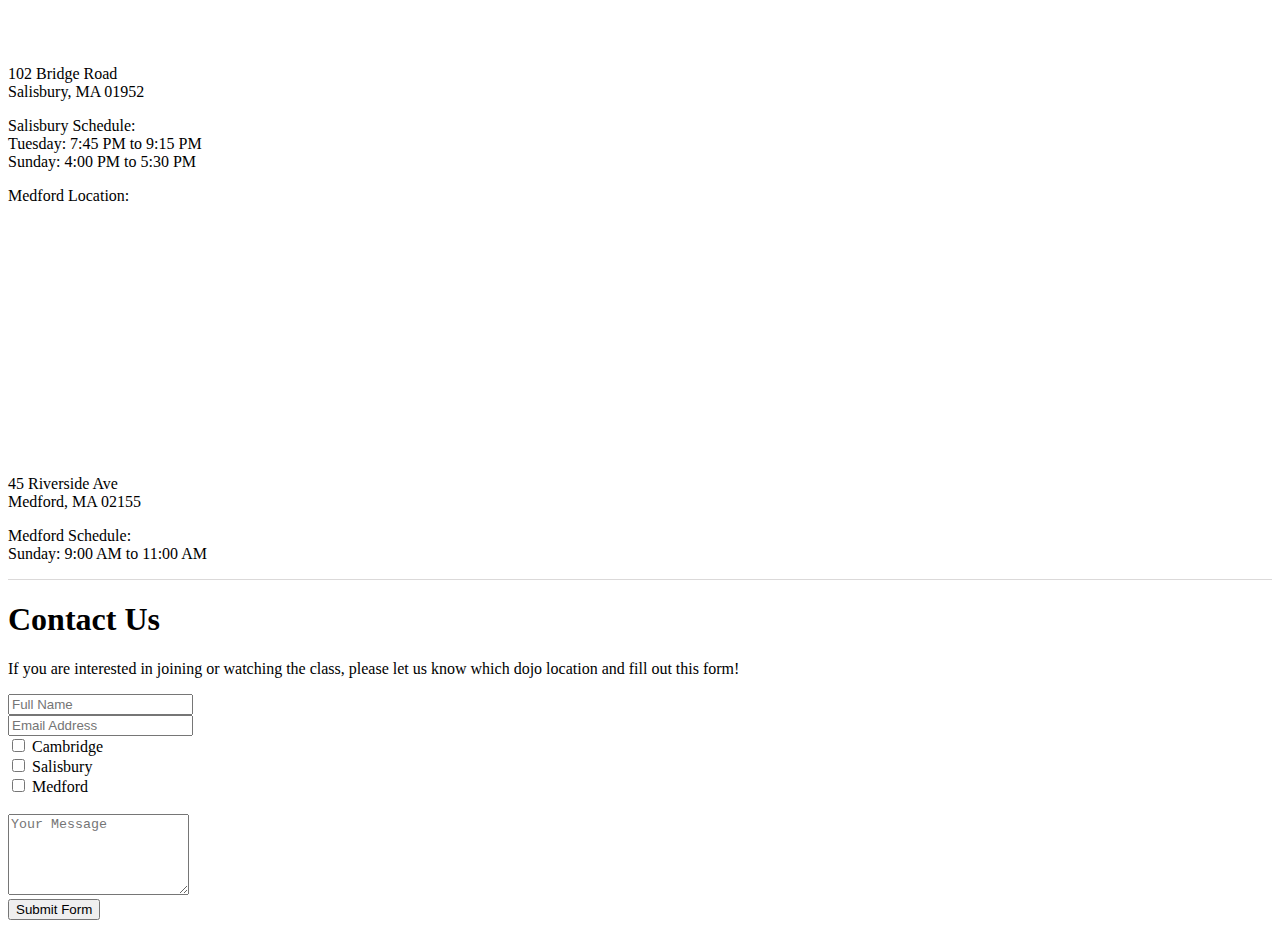
==== commit 4a779ca7: "Updated Salisbury Times" ====
--- a/index.html
+++ b/index.html
@@ -214,7 +214,8 @@
                     </div>
                     <div class="col">
                       <p>Salisbury Schedule:<br>
-                        Tuesday: 7:45 PM to 9:45 PM<br>
+                        Tuesday: 7:45 PM to 9:15 PM<br>
+                        Sunday: 4:00 PM to 5:30 PM </p>
                       </p>
                     </div>
                     <div class="col">
